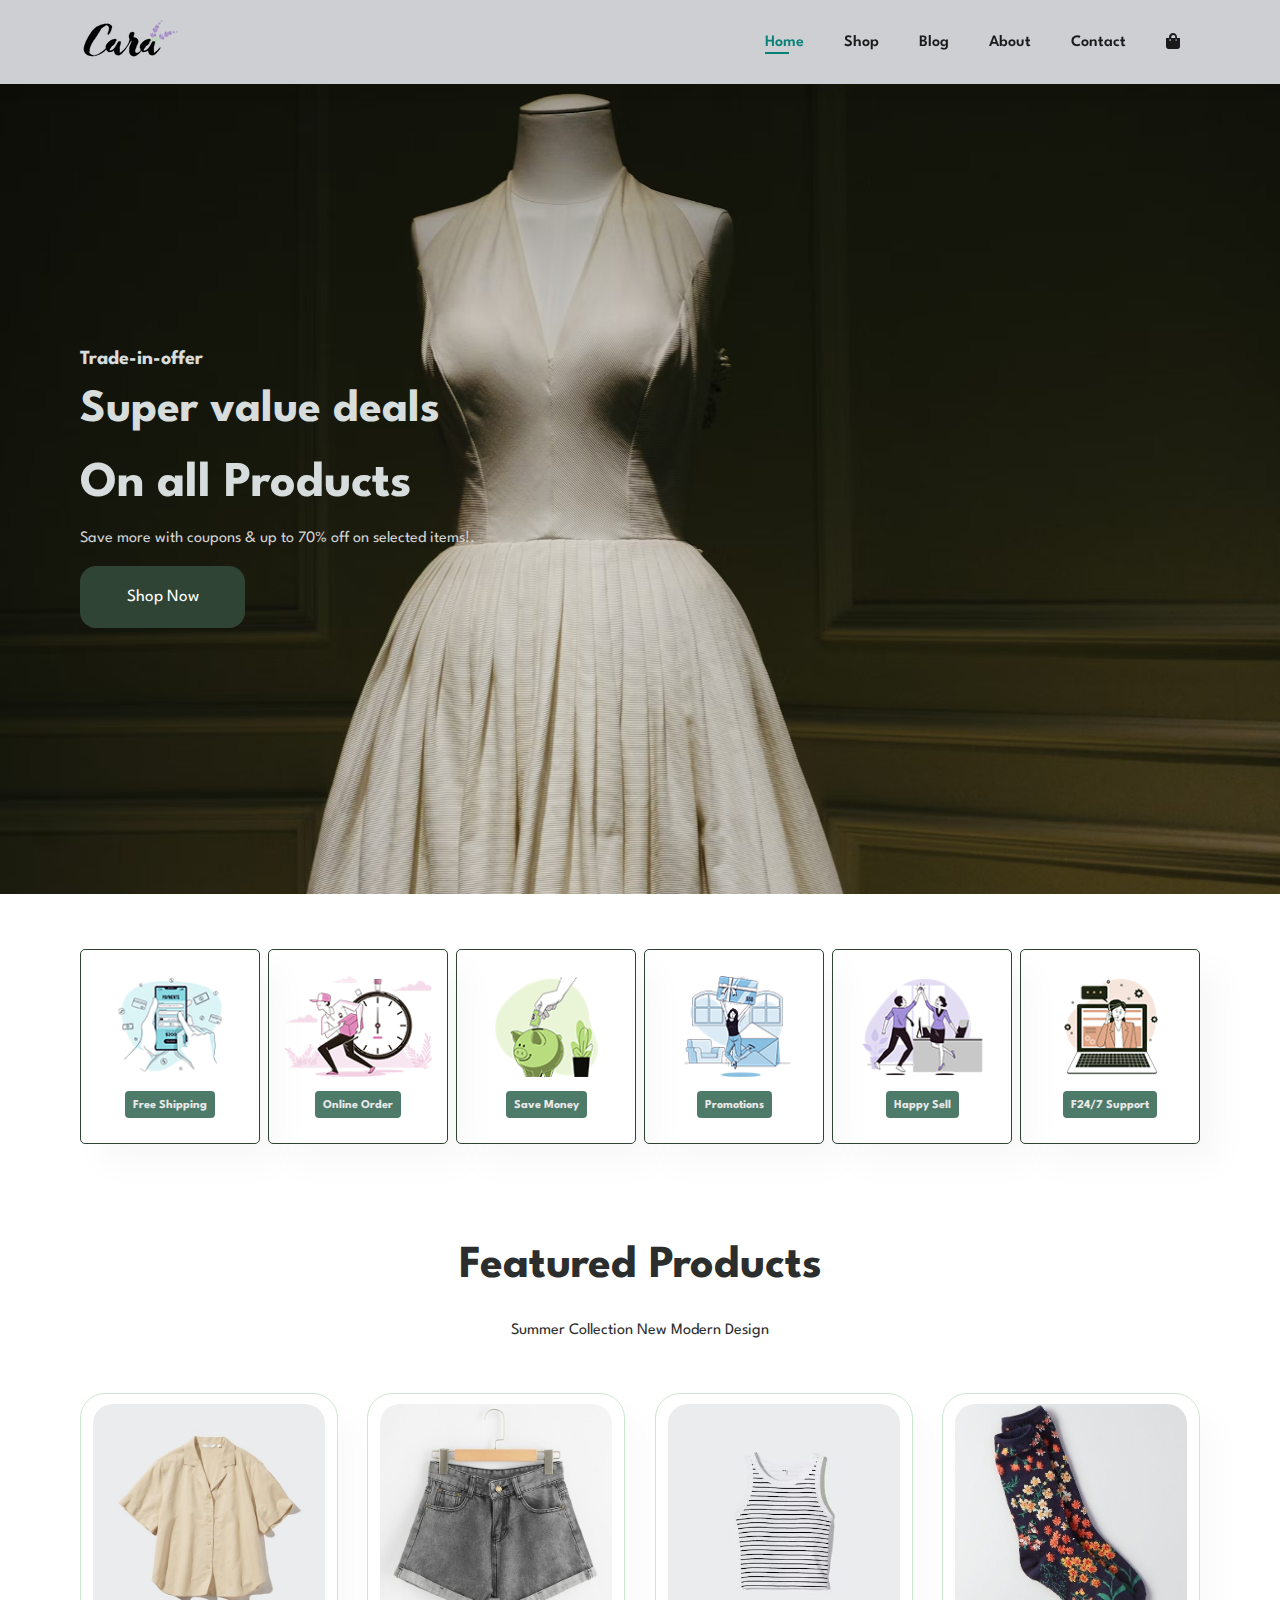
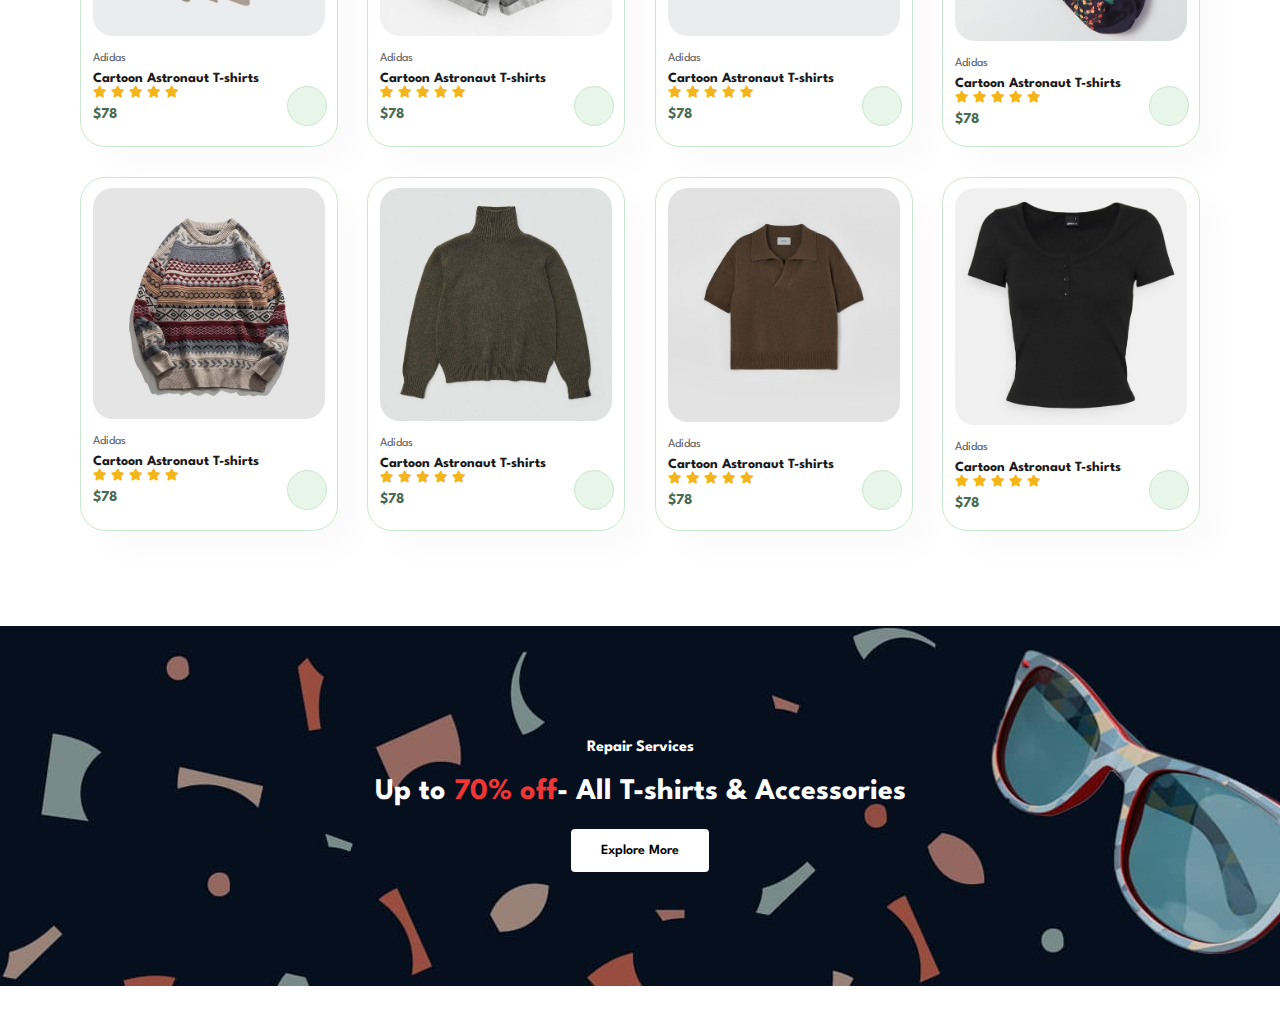
==== index.html @ 7e2ca954 "first commit" ====
<!DOCTYPE html>
<html lang="en">
<head>
    <meta charset="UTF-8">
    <meta name="viewport" content="width=device-width, initial-scale=1.0">
    <title>E-Commerce Website</title>
    <link rel="stylesheet" href="style.css">
    

    <link rel="stylesheet" href="https://cdnjs.cloudflare.com/ajax/libs/font-awesome/5.15.4/css/all.min.css">

    <link rel="stylesheet" href="https://use.fontawesome.com/releases/v5.15.4/css/all.css" />

      
</head>
<body>
    


<section id="header">
    <a href="#"><img src= "./img/logo.png"  class="logo" alt="hogo" ></a>
<div>
    <ul id="navbar">
        <li><a class= "active" href="index.html">Home</a></li>
        <li><a href="shop.html">Shop</a></li>
        <li><a href="blog.html">Blog</a></li>
        <li><a href="about.html">About</a></li>
        <li><a href="contact.html">Contact</a></li>
    <li><a href="cart.html"><i class="fas fa-shopping-bag"></i></a></li>
    </ul>
</div>
</section>

<section id="hero">
    <h4>Trade-in-offer</h4>
    <h2>Super value deals</h2>
    <h1>On all Products</h1>
    <p>Save more with coupons & up to 70% off on selected items!.</p>
    <button>Shop Now</button>
</section>

<section id="feature" class="section-p1">
   <div class="fe-box">
    <img src="./img/features/f1.png" alt="">
    <h6>Free Shipping</6>
   </div>
<div class="fe-box">
    <img src="./img/features/f2.png" alt="">
    <h6>Online Order</6>
</div>

<div class="fe-box">
    <img src="./img/features/f3.png" alt="">
    <h6>Save Money</6>
</div>

<div class="fe-box">
    <img src="./img/features/f4.png" alt="">
    <h6>Promotions</6>
</div>

<div class="fe-box">
    <img src="./img/features/f5.png" alt="">
    <h6>Happy Sell</6>
</div>
<div class="fe-box">
    <img src="./img/features/f6.png" alt="">
    <h6>F24/7 Support</6>
</div>
</section>


<section id="product1" class="section-p1">
    <h2>Featured Products</h2>
    <p>Summer Collection New Modern Design</p>
      <div class="pro-container">
        <div class="pro">
            <img src="./img/items/item1.jpg" alt="">
            <div class="des">
                <span>Adidas</span>
                <h5>Cartoon Astronaut T-shirts</h5>
                <div class="star">
                    <i class="fas fa-star"></i>
                    <i class="fas fa-star"></i>
                    <i class="fas fa-star"></i>
                    <i class="fas fa-star"></i>
                    <i class="fas fa-star"></i>
                 </div>
                 <h4>$78</h4>
            </div>
        <a href="#"><i class="fas fa-shopping-cart cart"></i></a>
                 </div>

                <div class="pro">
                    <img src="./img/items/item2.jpg" alt="">
                    <div class="des">
                        <span>Adidas</span>
                        <h5>Cartoon Astronaut T-shirts</h5>
                        <div class="star">
                            <i class="fas fa-star"></i>
                            <i class="fas fa-star"></i>
                            <i class="fas fa-star"></i>
                            <i class="fas fa-star"></i>
                            <i class="fas fa-star"></i>
                        </div>
                        <h4>$78</h4>
                    </div>
                    <a href="#"><i class="fas fa-shopping-cart cart"></i></a>
                </div>
                <div class="pro">
                    <img src="./img/items/item3.jpg" alt="">
                    <div class="des">
                        <span>Adidas</span>
                        <h5>Cartoon Astronaut T-shirts</h5>
                        <div class="star">
                            <i class="fas fa-star"></i>
                            <i class="fas fa-star"></i>
                            <i class="fas fa-star"></i>
                            <i class="fas fa-star"></i>
                            <i class="fas fa-star"></i>
                        </div>
                        <h4>$78</h4>
                    </div>
                    <a href="#"><i class="fas fa-shopping-cart cart"></i></a>
                </div>
                <div class="pro">
                    <img src="./img/items/item4.jpg" alt="">
                    <div class="des">
                        <span>Adidas</span>
                        <h5>Cartoon Astronaut T-shirts</h5>
                        <div class="star">
                            <i class="fas fa-star"></i>
                            <i class="fas fa-star"></i>
                            <i class="fas fa-star"></i>
                            <i class="fas fa-star"></i>
                            <i class="fas fa-star"></i>
                        </div>
                        <h4>$78</h4>
                    </div>
                    <a href="#"><i class="fas fa-shopping-cart cart"></i></a>
                </div>
                <div class="pro">
                    <img src="./img/items/item5.jpg" alt="">
                    <div class="des">
                        <span>Adidas</span>
                        <h5>Cartoon Astronaut T-shirts</h5>
                        <div class="star">
                            <i class="fas fa-star"></i>
                            <i class="fas fa-star"></i>
                            <i class="fas fa-star"></i>
                            <i class="fas fa-star"></i>
                            <i class="fas fa-star"></i>
                        </div>
                        <h4>$78</h4>
                    </div>
                    <a href="#"><i class="fas fa-shopping-cart cart"></i></a>
                </div>
                <div class="pro">
                    <img src="./img/items/item6.jpg" alt="">
                    <div class="des">
                        <span>Adidas</span>
                        <h5>Cartoon Astronaut T-shirts</h5>
                        <div class="star">
                            <i class="fas fa-star"></i>
                            <i class="fas fa-star"></i>
                            <i class="fas fa-star"></i>
                            <i class="fas fa-star"></i>
                            <i class="fas fa-star"></i>
                        </div>
                        <h4>$78</h4>
                    </div>
                    <a href="#"><i class="fas fa-shopping-cart cart"></i></a>
                </div>
                <div class="pro">
                    <img src="./img/items/item7.jpg" alt="">
                    <div class="des">
                        <span>Adidas</span>
                        <h5>Cartoon Astronaut T-shirts</h5>
                        <div class="star">
                            <i class="fas fa-star"></i>
                            <i class="fas fa-star"></i>
                            <i class="fas fa-star"></i>
                            <i class="fas fa-star"></i>
                            <i class="fas fa-star"></i>
                        </div>
                        <h4>$78</h4>
                    </div>
                    <a href="#"><i class="fas fa-shopping-cart cart"></i></a>
                </div>
                <div class="pro">
                    <img src="./img/items/item8.jpg" alt="">
                    <div class="des">
                        <span>Adidas</span>
                        <h5>Cartoon Astronaut T-shirts</h5>
                        <div class="star">
                            <i class="fas fa-star"></i>
                            <i class="fas fa-star"></i>
                            <i class="fas fa-star"></i>
                            <i class="fas fa-star"></i>
                            <i class="fas fa-star"></i>
                        </div>
                        <h4>$78</h4>
                    </div>
                    <a href="#"><i class="fas fa-shopping-cart cart"></i></a>
                </div>    
             </div>
        </section>

<section id="banner" class="section-m1">
         <h4>Repair Services</h4>
            <h2>Up to <span>70% off</span>- All T-shirts & Accessories</h2>
            <button class="normal">Explore More</button>
          </section>




    <script src="script.js"></script>
</body>
</html>
---- style.css ----
@import url('https://fonts.googleapis.com/css2?family=Spartan:wght@100;200;300;400;500;600;700;800;900&display=swap');

*{
    margin: 0;
    padding: 0;
    box-sizing: border-box;
    font-family: 'Spartan' , sans-serif;
}

h1{
    font-size: 50px;
    line-height: 64px;
    color: #222;
}

h2{
    font-size: 46px;
    line-height: 54px;
    color: #222;
}

h4{
    font-size: 20px;
    color: #222;
}

h6{
    font-weight:700;
    font-size: 12px;
}

p{
    font-size: 16px;
    color: #465b52;
    margin: 15px 0 20px 0;
}

.section-p1{
    padding: 40px 80px;
}

.section-m1{
    margin: 40px 0;
}

button.normal{
  font-size: 14px;
  font-weight: 600;
  padding: 15px 30px;
  color: #000;
  background-color: #fff;
  border-radius: 4px;
  cursor: pointer;
  border: none;
  outline: none;
  transition: 0.2s;
}

body{
    width: 100%;
}

/*Header Part*/

#header{
    display: flex;
    align-items: center;
    justify-content: space-between;
    padding: 20px 80px;
    background: #cecfd3;
    box-shadow: 0 5px 15px rgba(0,0,0,0.06);
    z-index: 1000;
    position: sticky;
    top: 0;
    left: 0;
}

#navbar{
    display: flex;
    justify-content: center;
    align-items: center;
}

#navbar li{
    list-style: none;
    padding: 0 20px;
    position: relative;
}

#navbar li a {
    text-decoration: none;
    font-size: 16px;
    font-weight: 600;
    color: #1a1a1a;
    transition: 0.3s ease;
}

#navbar li a:hover, 
#navbar li a.active{
    color: #088178;
}

#navbar li a.active::after,
#navbar li a:hover::after
{
    content: "";
    position: absolute;
    width: 30%;
    height: 2px;
    background: #088178;
    bottom: -4px;
    left: 20px;

}

/*Home Page*/
#hero{
    background-image: url("img/photo-1551084804-4b60b3c10f9e.avif");
    height: 90vh;
    width: 100%;

    background-size: cover;
    background-position: top 25% right 0;
    padding: 0 80px;
    display: flex;
    flex-direction: column;
    align-items: flex-start;
    justify-content: center;
}

#hero h4,h2{
    padding-bottom: 15px;
    color: #d7dddd;
}
#hero h1{
    color: #d7dddd;
}
#hero p{
  color:lightgray;
}
#hero button{
    width: 165px;
    height: 62px;
    cursor: pointer;
    color: #fff;
    font-size: 17px;
    border-radius: 1rem;
    border: none;
    position: relative;
    background: #2f4435;
    transition: 0.1s;
}

#feature{
    display: flex;
    align-items: center;
    justify-content: space-between;
    flex-wrap: wrap;
}


#hero button::after {
    content: '';
    width: 100%;
    height: 100%;
    background-image: radial-gradient(circle farthest-corner at 10% 20%, rgb(93, 117, 124) 17.8%, rgb(61, 87, 82) 100.2%);
    filter: blur(15px);
    z-index: -1;
    position: absolute;
    left: 0;
    top: 0;
}

#hero button:active {
    transform: scale(0.9) rotate(3deg);
    background: radial-gradient(circle farthest-corner at 10% 20%, rgb(68, 92, 65) 17.8%, rgb(57, 80, 72) 100.2%);
    transition: 0.5s;
}

#feature .fe-box {
    width: 180px;
    text-align: center;
    padding: 25px 15px;
    box-shadow: 20px 20px 34px rgba(0, 0, 0, 0.03);
    border: 1px solid #2f4435;
    border-radius: 5px;
    margin: 15px 0;
}

#feature .fe-box:hover{
    box-shadow: 10px 10px 45px #556e5c;
}

#feature .fe-box img {
    width: 100%;
    margin-bottom: 10px;
}

#feature .fe-box h6 {
    display: inline-block;
    padding: 9px 8px 6px 8px;
    line-height: 1;
    border-radius: 4px;
    color: #e9e9e9;
    background-color: #4d7a69;
}



#product1 h2,p {
    text-align: center;
    color: #2c2e2e;
}

#product1 .pro-container{

    display: flex;
    justify-content: space-between;
    padding-top: 20px;
    flex-wrap: wrap;
}


#product1 .pro {
    width: 23%;
    min-width: 250px;
    padding: 10px 12px;
    border: 1px solid #cce7d0;
    border-radius: 25px;
    cursor: pointer;
    box-shadow: 20px 20px 30px rgba(0, 0, 0, 0.02);
    margin: 15px 0;
    transition: 0.2s ease;
    position: relative;
}

#product1 .pro:hover {
    box-shadow: 20px 20px 30px rgba(0, 0, 0, 0.06);
}

#product1 .pro img {
    width: 100%;
    border-radius: 20px;
}

#product1 .pro .des {
    text-align: start;
    padding: 10px 0;
}

#product1 .pro .des span {
    color: #606063;
    font-size: 12px;
}

#product1 .pro .des h5 {
    padding-top: 7px;
    color: #1a1a1a;
    font-size: 14px;
}

#product1 .pro .des i {
    font-size: 12px;
    color: rgb(243, 181, 25);
}

#product1 .pro .des h4 {
    padding-top: 7px;
    font-size: 15px;
    font-weight: 700;
    color: #496b53;
}

#product1 .pro .cart {
    width: 40px;
    height: 40px;
    line-height: 40px;
    border-radius: 50px;
    background-color: #e8f6ea;
    font-weight: 500;
    color: #088178;
    border: 1px solid #cce7d0;
    position: absolute;
    bottom: 20px;
    right: 10px;
}

#banner{
    display: flex;
    flex-direction: column;
    justify-content: center;
    align-items: center;
    text-align: center;
    background-image: url("img/banner/b2.jpg");
    height: 40vh;
    width: 100%;
    background-size: cover;
    background-position: center;
}

#banner h4{
   
   color:#fff;
   font-size: 16px;
}

#banner h2{
    color: #fff;
    font-size: 30px;
    padding: 10px 0;
}

#banner h2 span{
    color: #ef3636;
}
#banner button:hover{
    background: #2f4435;
    color: #fff;
}
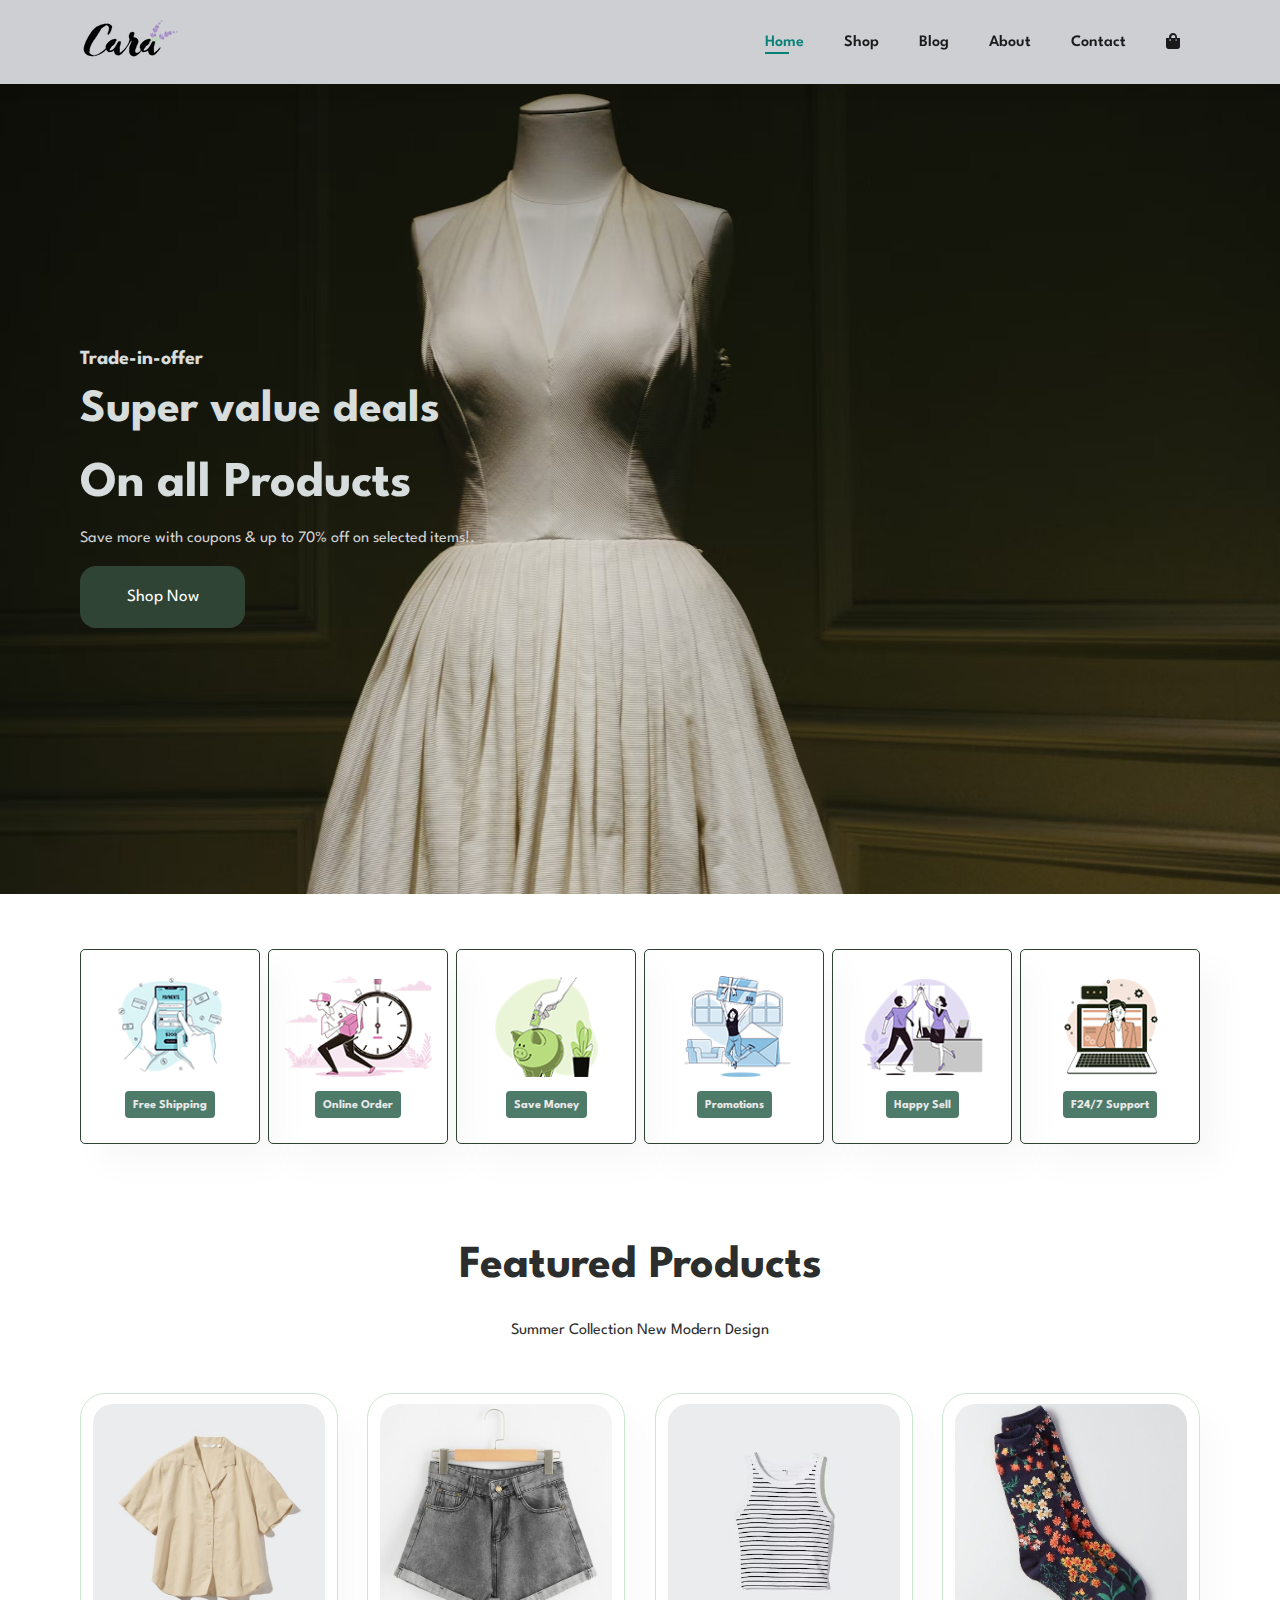
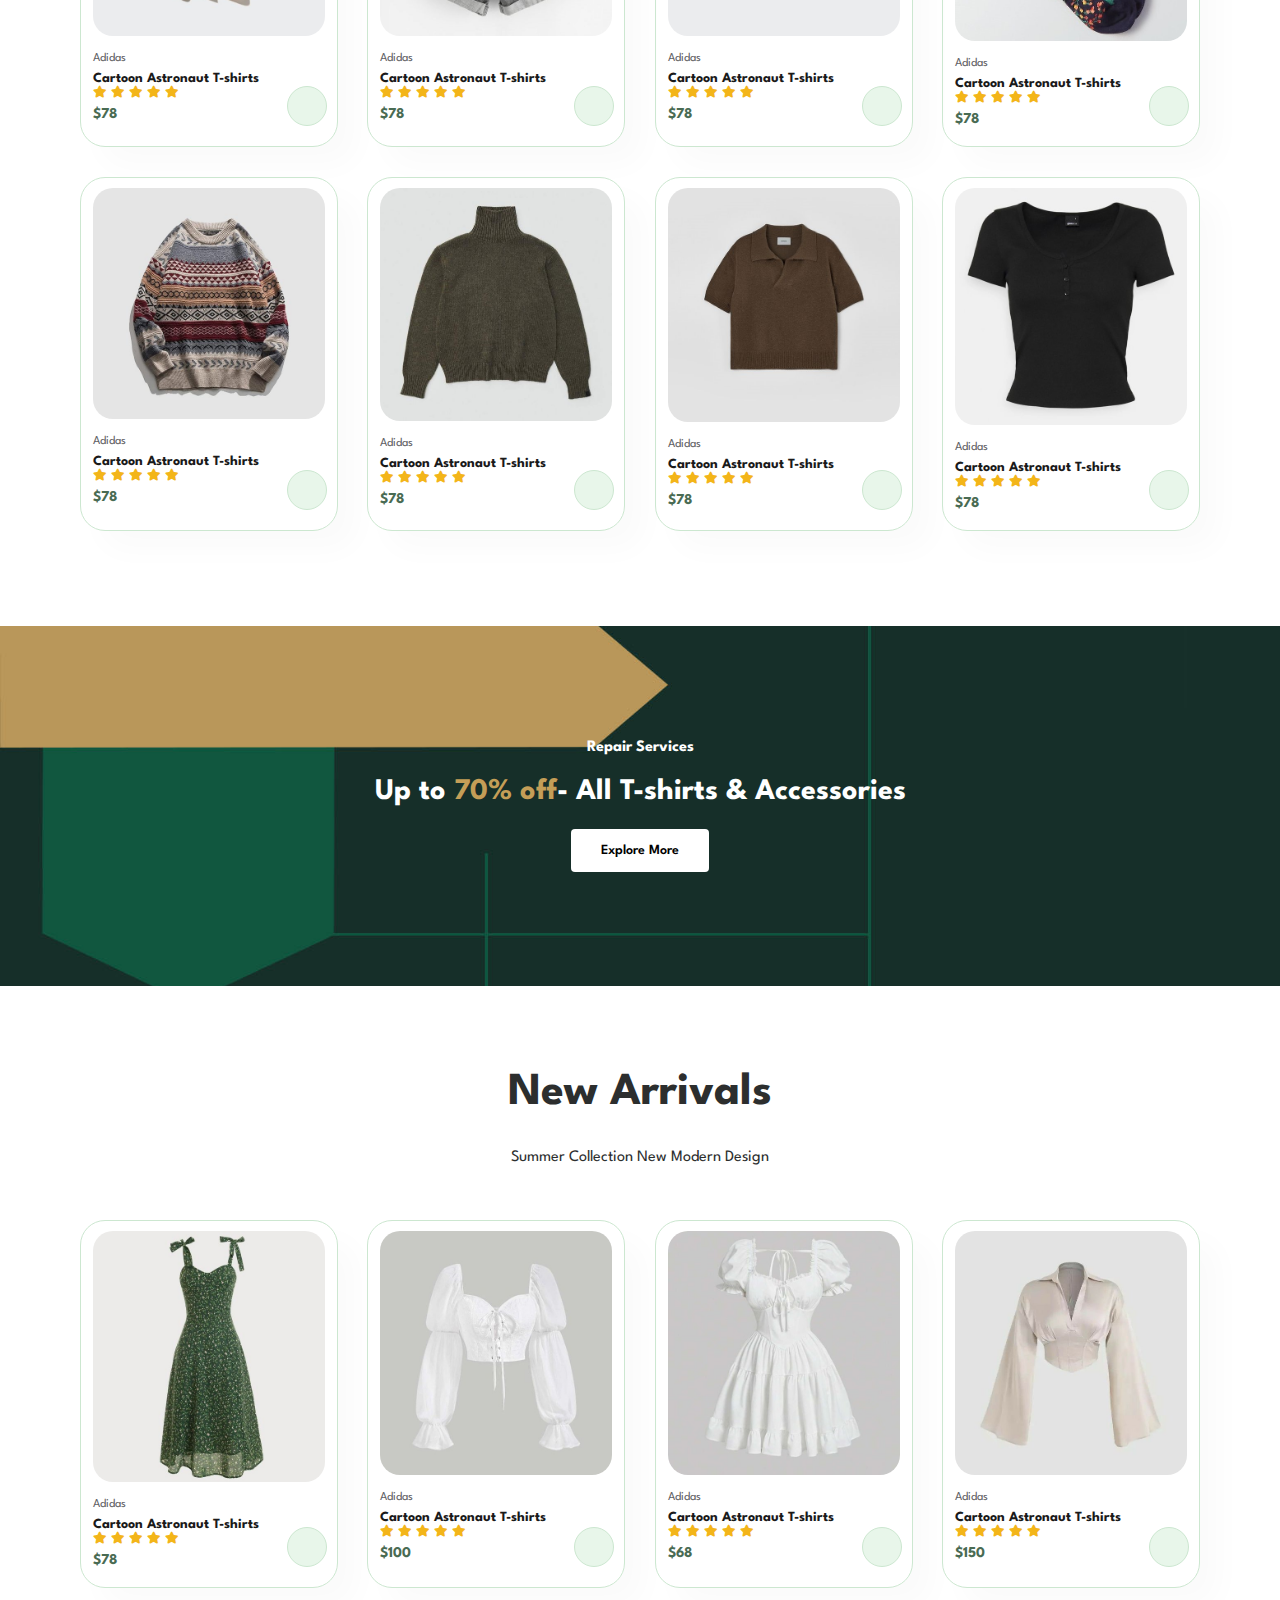
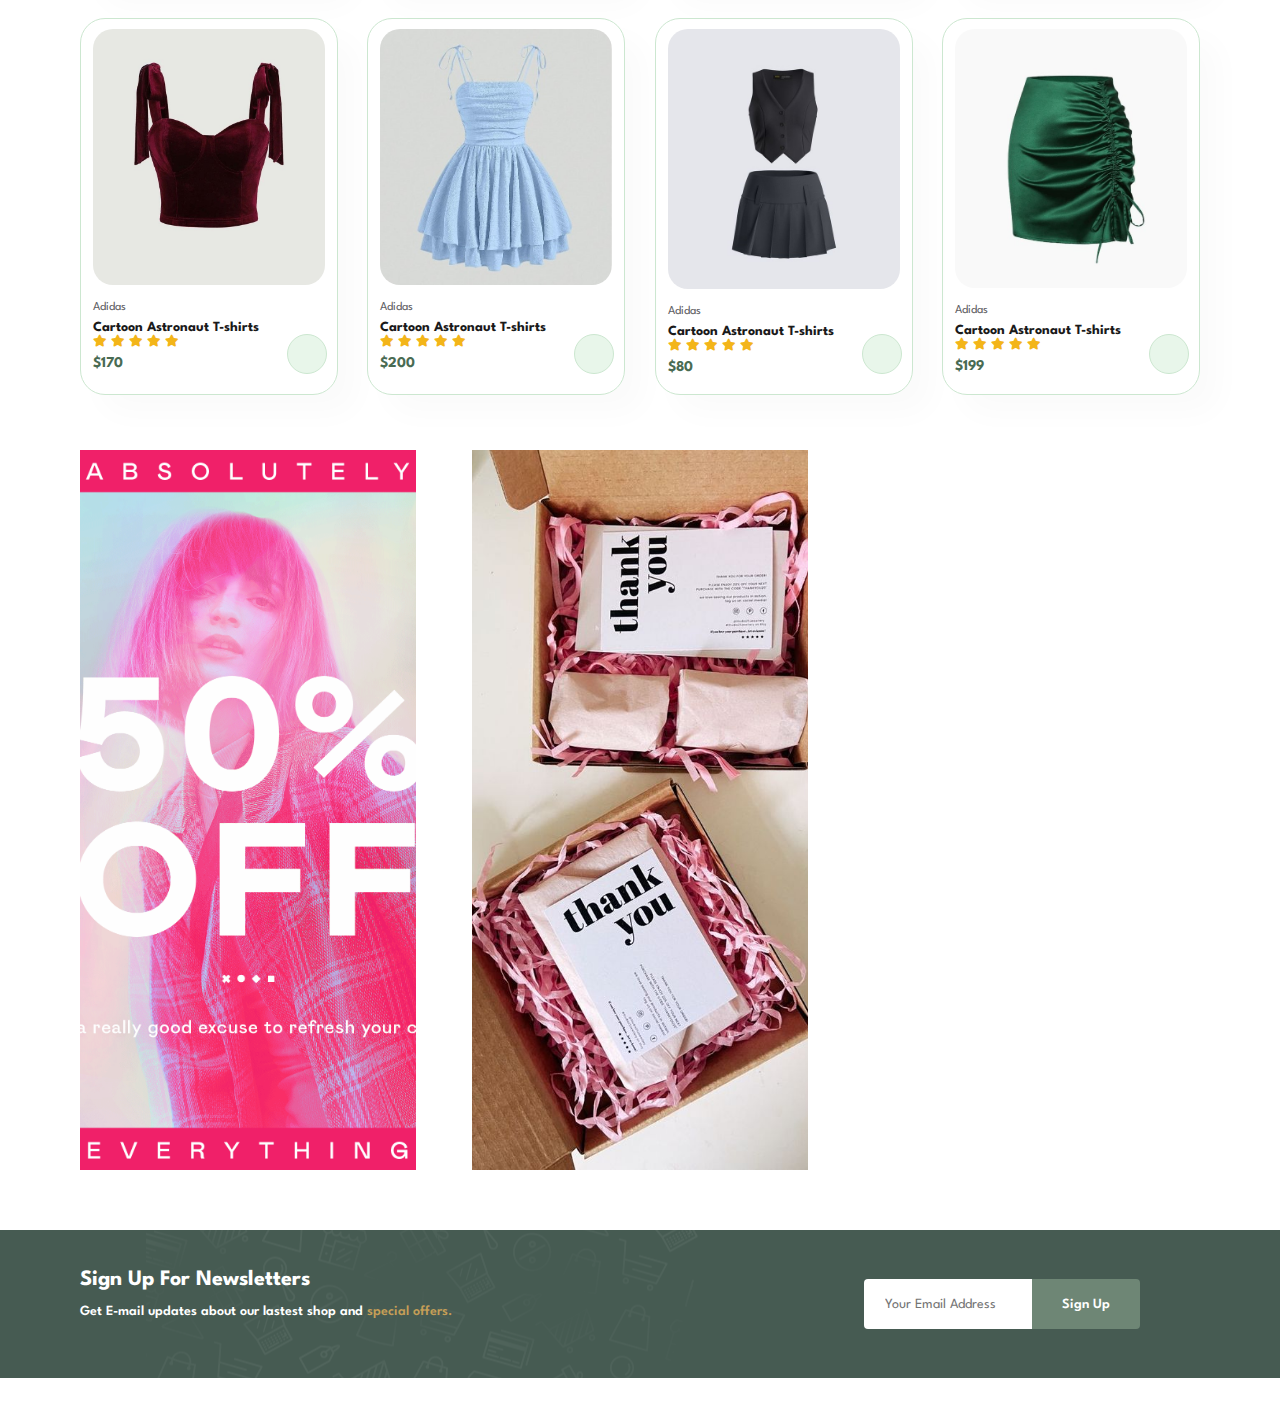
==== commit 771a816f: "New Section Added" ====
--- a/index.html
+++ b/index.html
@@ -212,9 +212,181 @@
             <button class="normal">Explore More</button>
           </section>
 
-
-
+        <section id="product1" class="section-p1">
+            <h2>New Arrivals</h2>
+            <p>Summer Collection New Modern Design</p>
+            <div class="pro-container">
+                <div class="pro">
+                    <img src="./img/7aa88806f69ff4375b3be980538b619c.jpg" alt="">
+                    <div class="des">
+                        <span>Adidas</span>
+                        <h5>Cartoon Astronaut T-shirts</h5>
+                        <div class="star">
+                            <i class="fas fa-star"></i>
+                            <i class="fas fa-star"></i>
+                            <i class="fas fa-star"></i>
+                            <i class="fas fa-star"></i>
+                            <i class="fas fa-star"></i>
+                        </div>
+                        <h4>$78</h4>
+                    </div>
+                    <a href="#"><i class="fas fa-shopping-cart cart"></i></a>
+                </div>
+        
+                <div class="pro">
+                    <img src="./img/acdd862392ec1904c2ca109453ead1e5.jpg" alt="">
+                    <div class="des">
+                        <span>Adidas</span>
+                        <h5>Cartoon Astronaut T-shirts</h5>
+                        <div class="star">
+                            <i class="fas fa-star"></i>
+                            <i class="fas fa-star"></i>
+                            <i class="fas fa-star"></i>
+                            <i class="fas fa-star"></i>
+                            <i class="fas fa-star"></i>
+                        </div>
+                        <h4>$100</h4>
+                    </div>
+                    <a href="#"><i class="fas fa-shopping-cart cart"></i></a>
+                </div>
+                <div class="pro">
+                    <img src="./img/02703a009fad8d5cbe7daf343c4ac89c.jpg" alt="">
+                    <div class="des">
+                        <span>Adidas</span>
+                        <h5>Cartoon Astronaut T-shirts</h5>
+                        <div class="star">
+                            <i class="fas fa-star"></i>
+                            <i class="fas fa-star"></i>
+                            <i class="fas fa-star"></i>
+                            <i class="fas fa-star"></i>
+                            <i class="fas fa-star"></i>
+                        </div>
+                        <h4>$68</h4>
+                    </div>
+                    <a href="#"><i class="fas fa-shopping-cart cart"></i></a>
+                </div>
+                <div class="pro">
+                    <img src="./img/84a60b3e79803b4e035923d0c0f130ea.jpg" alt="">
+                    <div class="des">
+                        <span>Adidas</span>
+                        <h5>Cartoon Astronaut T-shirts</h5>
+                        <div class="star">
+                            <i class="fas fa-star"></i>
+                            <i class="fas fa-star"></i>
+                            <i class="fas fa-star"></i>
+                            <i class="fas fa-star"></i>
+                            <i class="fas fa-star"></i>
+                        </div>
+                        <h4>$150</h4>
+                    </div>
+                    <a href="#"><i class="fas fa-shopping-cart cart"></i></a>
+                </div>
+                <div class="pro">
+                    <img src="./img/428a8f4a560a895f8da72e83f92c215b.jpg" alt="">
+                    <div class="des">
+                        <span>Adidas</span>
+                        <h5>Cartoon Astronaut T-shirts</h5>
+                        <div class="star">
+                            <i class="fas fa-star"></i>
+                            <i class="fas fa-star"></i>
+                            <i class="fas fa-star"></i>
+                            <i class="fas fa-star"></i>
+                            <i class="fas fa-star"></i>
+                        </div>
+                        <h4>$170</h4>
+                    </div>
+                    <a href="#"><i class="fas fa-shopping-cart cart"></i></a>
+                </div>
+                <div class="pro">
+                    <img src="./img/486420057e4b7887140998187a0edebe.jpg" alt="">
+                    <div class="des">
+                        <span>Adidas</span>
+                        <h5>Cartoon Astronaut T-shirts</h5>
+                        <div class="star">
+                            <i class="fas fa-star"></i>
+                            <i class="fas fa-star"></i>
+                            <i class="fas fa-star"></i>
+                            <i class="fas fa-star"></i>
+                            <i class="fas fa-star"></i>
+                        </div>
+                        <h4>$200</h4>
+                    </div>
+                    <a href="#"><i class="fas fa-shopping-cart cart"></i></a>
+                </div>
+                <div class="pro">
+                    <img src="./img/cbce1d0738115d523392efc239d8e65e.jpg" alt="">
+                    <div class="des">
+                        <span>Adidas</span>
+                        <h5>Cartoon Astronaut T-shirts</h5>
+                        <div class="star">
+                            <i class="fas fa-star"></i>
+                            <i class="fas fa-star"></i>
+                            <i class="fas fa-star"></i>
+                            <i class="fas fa-star"></i>
+                            <i class="fas fa-star"></i>
+                        </div>
+                        <h4>$80</h4>
+                    </div>
+                    <a href="#"><i class="fas fa-shopping-cart cart"></i></a>
+                </div>
+                <div class="pro">
+                    <img src="./img/bcdbf92e88025f1fe2578c026f822774.jpg" alt="">
+                    <div class="des">
+                        <span>Adidas</span>
+                        <h5>Cartoon Astronaut T-shirts</h5>
+                        <div class="star">
+                            <i class="fas fa-star"></i>
+                            <i class="fas fa-star"></i>
+                            <i class="fas fa-star"></i>
+                            <i class="fas fa-star"></i>
+                            <i class="fas fa-star"></i>
+                        </div>
+                        <h4>$199</h4>
+                    </div>
+                    <a href="#"><i class="fas fa-shopping-cart cart"></i></a>
+                </div>
+            </div>
+        </section>
+<!--
+<section id="sm-banner" class="section-p1">
+    <div class="banner-box">
+        <h4>Grazy Deals</h4>
+        <h2>Buy 1 Get 1 !</h2>
+        <span>The best casual Tops is on sale Now!</span>
+        <button class="white">Learn More</button>
+    </div>
+
+    <div class="banner-box banner-box2">
+        <h4>Spring/Summer</h4>
+        <h2>Upcoming Season</h2>
+        <span>The best casual Tops is on sale Now!</span>
+        <button class="white">Collection</button>
+    </div>
+</section>
+-->
+<section id="banner3">
+    <div class="banner-box">
+    </div>
+    <div class="banner-box banner-box2">
+    </div>
+    <div class="banner-box banner-box3">
+    </div>
+</section>
+
+<section id="newsletter" class="section-p1 section-m1">
+    <div class="newstext">
+        <h4>Sign Up For Newsletters</h4>
+        <p>Get E-mail updates about our lastest shop and <span>special offers.</span></p>
+    </div>
+    <div class="form">
+        <input type="text" placeholder="Your Email Address" required/>
+        <button class="normal">Sign Up</button>
+    </div>
+</section>
 
     <script src="script.js"></script>
 </body>
-</html>+</html>
+
+
+<!--Shopping Cart-->--- a/style.css
+++ b/style.css
@@ -54,6 +54,18 @@
   border: none;
   outline: none;
   transition: 0.2s;
+}
+
+button.white {
+    font-size: 13px;
+    font-weight: 600;
+    padding: 11px 18px;
+    color: #fff;
+    background-color: transparent;
+    cursor: pointer;
+    border: 1px solid #fff;
+    outline: none;
+    transition: 0.2s;
 }
 
 body{
@@ -291,7 +303,7 @@
     justify-content: center;
     align-items: center;
     text-align: center;
-    background-image: url("img/banner/b2.jpg");
+    background-image: url("img/header-post.jpg");
     height: 40vh;
     width: 100%;
     background-size: cover;
@@ -311,9 +323,160 @@
 }
 
 #banner h2 span{
-    color: #ef3636;
+    color: #c49e57;
 }
 #banner button:hover{
-    background: #2f4435;
-    color: #fff;
-}+    background: #556e5c;
+    color: #fff;
+}
+
+#sm-banner{
+    display: flex;
+    justify-content: space-between;
+    flex-wrap: wrap;
+}
+/*
+#sm-banner .banner-box{
+    display: flex;
+    flex-direction: column;
+    justify-content: center;
+    align-items: flex-start;
+    min-width: 580px;
+    height: 40vh;
+    background-size: cover;
+    background-position: center;
+    padding: 30px;
+}
+
+#sm-banner .banner-box2{
+    display: flex;
+    flex-direction: column;
+    justify-content: center;
+    align-items: flex-start;
+    background-image: url("./img/6644dc79c528f8f751ed3022af76ab65.jpg");
+    min-width: 800px;
+    height: 40vh;
+    background-size: cover;
+    background-position: center;
+    padding: 30px;
+}*/
+
+#sm-banner h4{
+    font-size: 20px;
+    color:#fff;
+    font-weight: 300;
+}
+
+#sm-banner h2 {
+    font-size: 28px;
+    color: #fff;
+    font-weight: 800;
+}
+
+#sm-banner span{
+      color: #fff;
+      font-weight: 500;
+      font-size: 14px;
+      padding-bottom: 15px;
+}
+
+#sm-banner .banner-box:hover button{
+    background: #556e5c;
+    border: 1px solid #088178;
+}
+#banner3{
+    display: flex;
+    justify-content: space-between;
+    flex-wrap: wrap;
+    padding: 0 80px;
+}
+
+#banner3 .banner-box {
+    display: flex;
+    flex-direction: column;
+    justify-content: center;
+    align-items: flex-start;
+    background-image: url("./img/3a3003881b4bd55c3d08da8395ce48a7.gif");
+    min-width: 30%;
+    height: 80vh;
+    background-size: cover;
+    background-position: center;
+    padding: 20px;
+    margin-bottom: 20px;
+}
+
+#banner3 .banner-box2{
+        background-image: url("./img/76dfac47abb04173c63732528e0318c8.jpg");
+        }
+
+#banner3 .banner-box3{
+    background-image: url("./img/013c2ee7c7065abea963acfbf2ec7101.gif");
+}
+
+#banner3 .banner-box h2{
+    color:#fff;
+    font-weight: 900;
+    font-size: 22px;
+}
+
+#banner3 .banner-box h3{
+        color: #ec544e;
+        font-weight: 800;
+        font-size: 15px;
+    }
+
+#newsletter{
+      display: flex;
+      justify-content: space-between;
+      flex-wrap: wrap;
+      align-items: center;
+      background-image: url("img/banner/b14.png");
+      background-repeat: no-repeat;
+      background-position: 20% 30%;
+      background-color:#465b52;
+}
+
+#newsletter h4{
+    font-size: 22px;
+    font-weight: 700;
+    color:#fff;
+}
+
+#newsletter p{
+        font-size: 14px;
+        font-weight: 600;
+        color: #fff;
+}
+
+#newsletter p  span{
+  
+    color: #c49e57;
+}
+
+#newsletter .form{
+    display: flex;
+    width: 30%;
+}
+
+
+#newsletter input{
+    height: 3.125rem;
+    padding: 0 1.25rem;
+    font-size: 14px;
+    width:50%;
+    border: 1px solid transparent;
+    border-radius: 4px;
+    border-top-right-radius: 0;
+    border-bottom-right-radius: 0;
+    outline: none;
+}
+
+#newsletter button{
+    background-color:#6e8675;
+    color: #fff;
+    white-space:  nowrap;
+    border-top-left-radius: 0;
+    border-bottom-left-radius: 0;
+  
+}
+
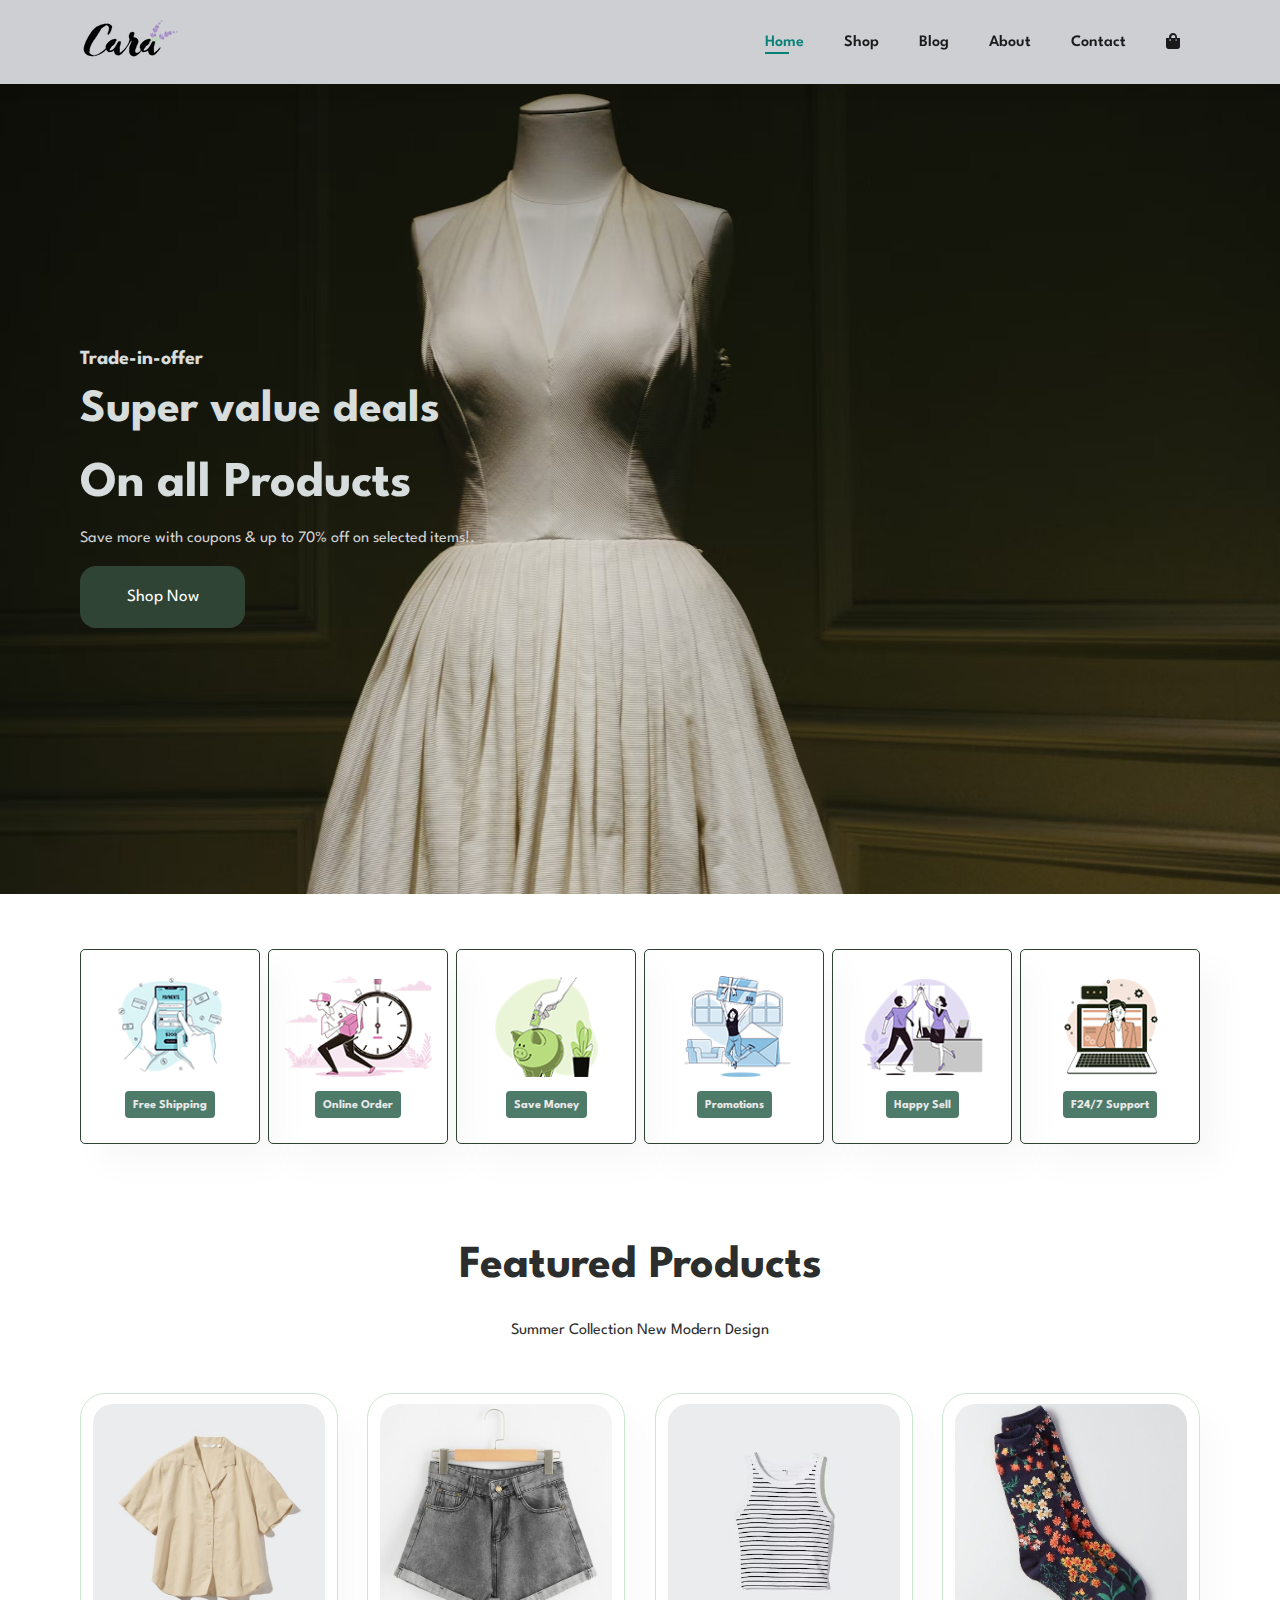
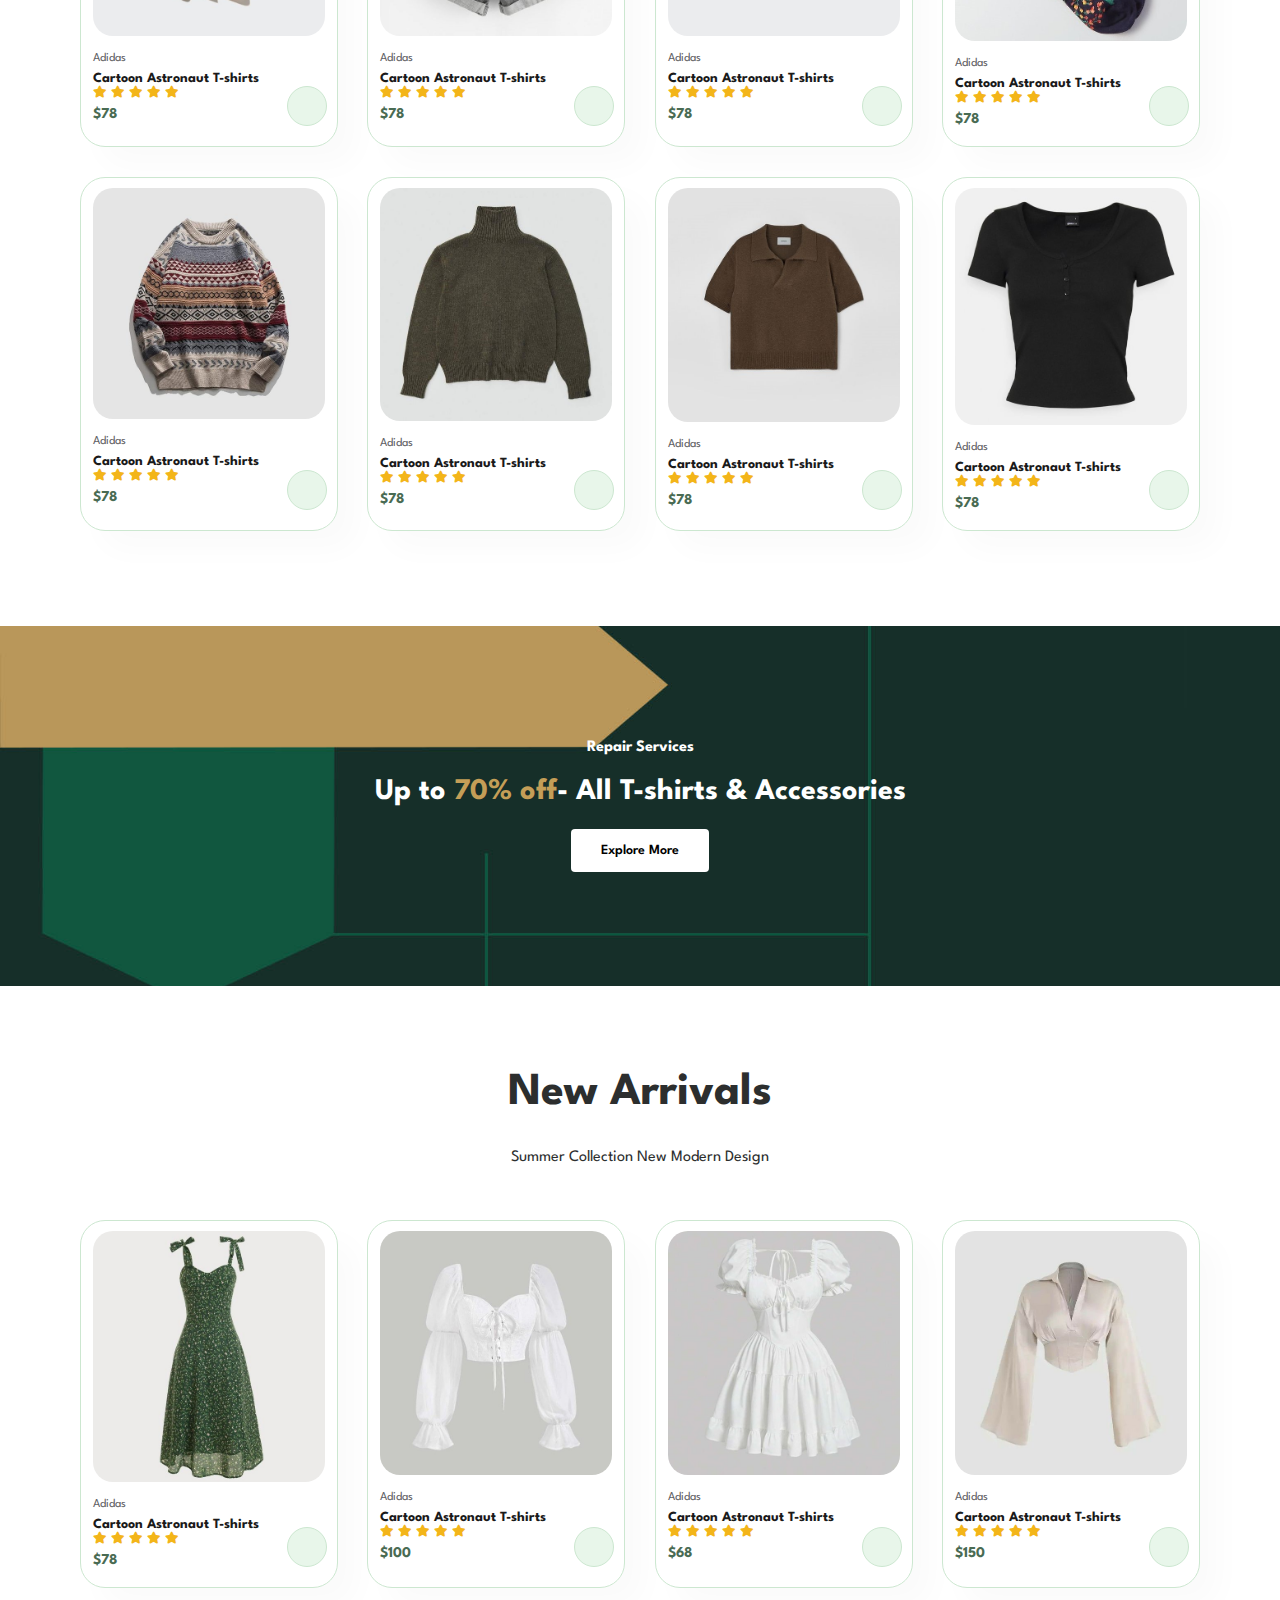
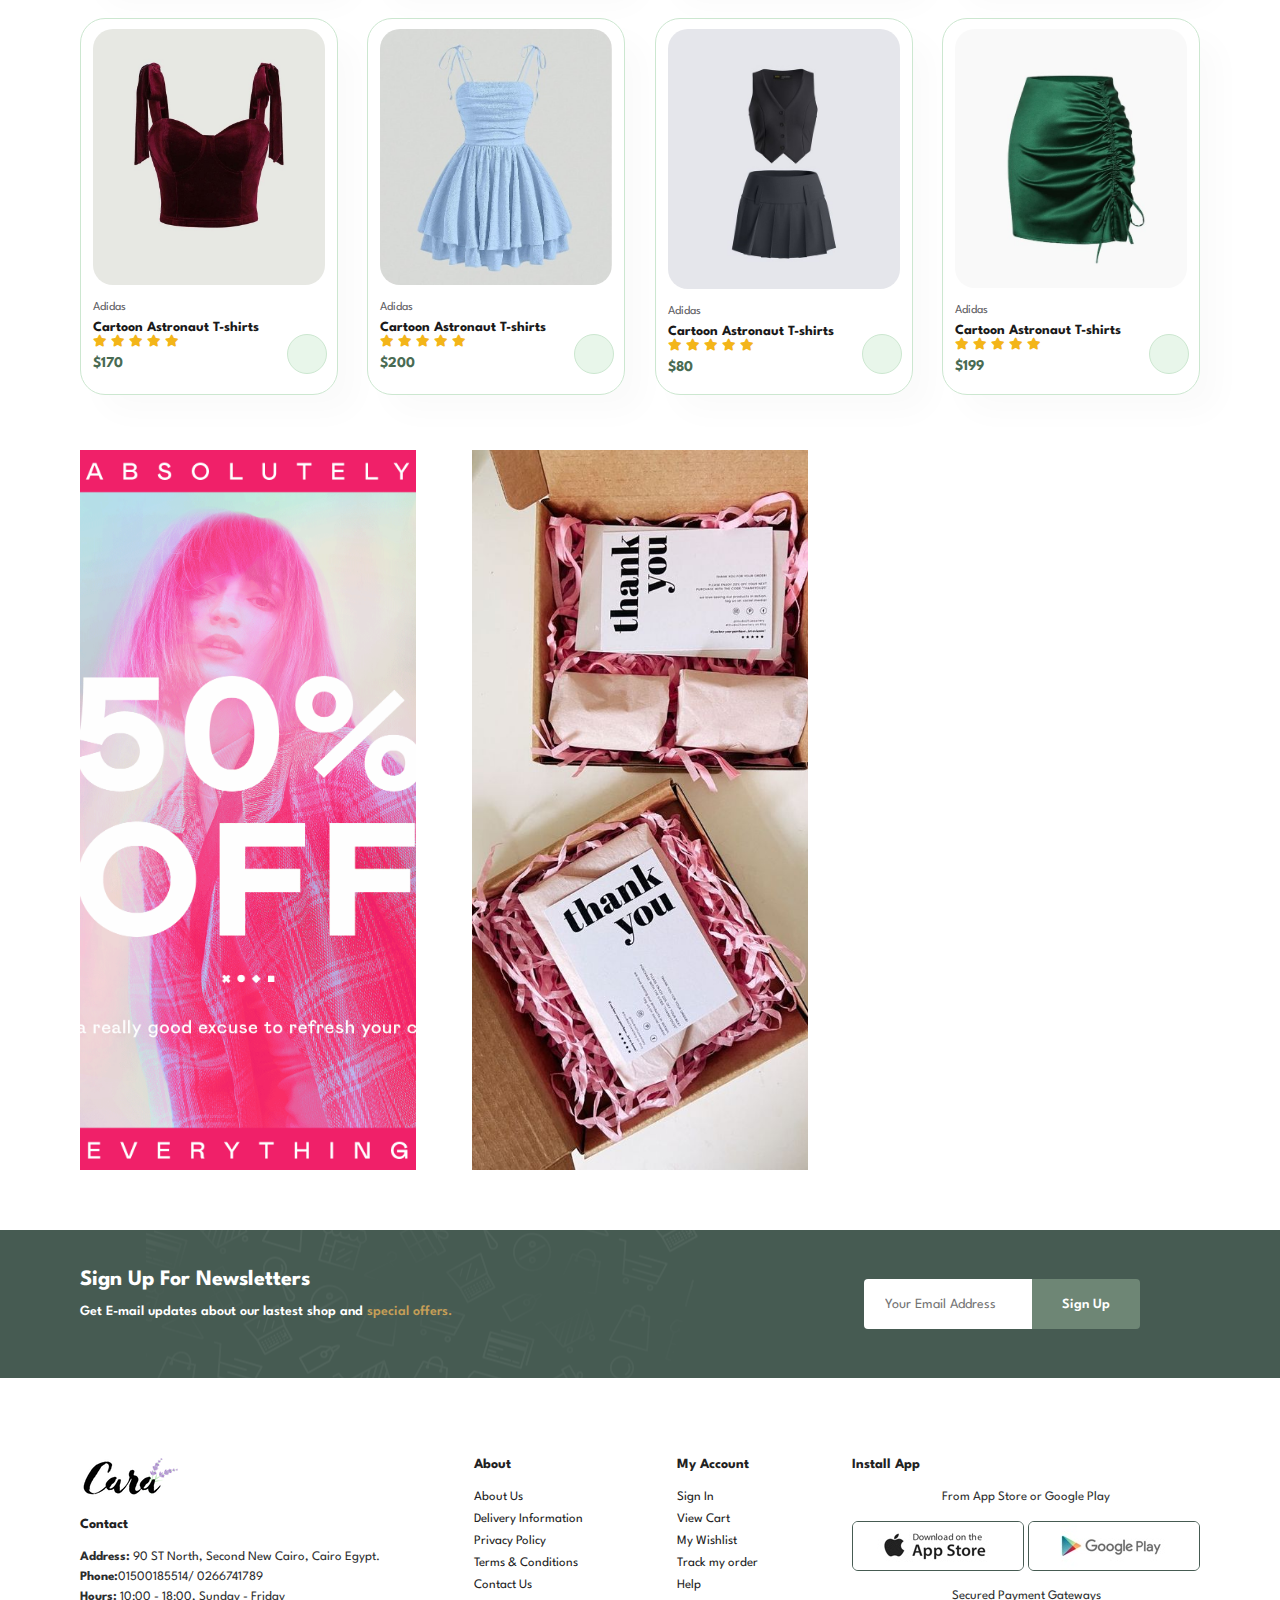
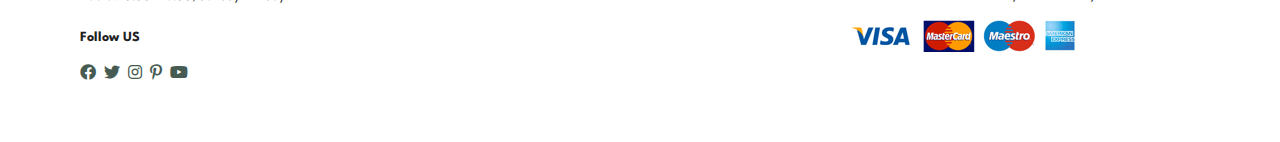
==== commit 663b8119: "Finishing Part 1" ====
--- a/index.html
+++ b/index.html
@@ -26,9 +26,17 @@
         <li><a href="blog.html">Blog</a></li>
         <li><a href="about.html">About</a></li>
         <li><a href="contact.html">Contact</a></li>
-    <li><a href="cart.html"><i class="fas fa-shopping-bag"></i></a></li>
+       <li id="lg-bag"><a href="cart.html"><i class="fas fa-shopping-bag"></i></a></li>
+       
+       <a href="#" id="close"><i class="fa fa-window-close"></i></a>
     </ul>
 </div>
+
+<div id="mobile">
+    <a href="cart.html"><i class="fas fa-shopping-bag"></i></a>
+    <i id="bar" class="fas fa-outdent"></i>
+</div>
+
 </section>
 
 <section id="hero">
@@ -384,9 +392,60 @@
     </div>
 </section>
 
+<footer class="section-p1">
+    <div class="col">
+        <img  class="logo" src="img/logo.png" alt="logo">
+        <h4>Contact</h4>
+        <p><strong>Address:</strong> 90 ST North, Second New Cairo, Cairo Egypt. </p>
+        <p><strong>Phone:</strong>01500185514/ 0266741789</p>
+        <p><strong>Hours:</strong> 10:00 - 18:00, Sunday - Friday</p>
+        <div class="follow">
+            <h4>Follow US</h4>
+       
+        <div class="icon">
+            <i class="fab fa-facebook"></i>
+            <i class="fab fa-twitter"></i>
+            <i class="fab fa-instagram"></i>
+            <i class="fab fa-pinterest-p"></i>
+            <i class="fab fa-youtube"></i>
+            
+        </div>
+     </div>
+</div>
+      <div class="col">
+        <h4>About</h4>
+          <a href="#">About Us</a>
+          <a href="#">Delivery Information</a>
+          <a href="#">Privacy Policy</a>
+          <a href="#">Terms & Conditions</a>
+          <a href="#">Contact Us</a>
+      </div>
+ 
+        <div class="col">
+          <h4>My Account</h4>
+            <a href="#">Sign In</a>
+            <a href="#">View Cart</a>
+            <a href="#">My Wishlist</a>
+            <a href="#">Track my order</a>
+            <a href="#">Help</a>
+        </div>
+
+        <div class="Col install">
+           <h4>Install App</h4>
+            <p>From App Store or Google Play</p>
+              <div class="row">
+              <img src="./img/pay/app.jpg" alt="" />
+              <img src="./img/pay/play.jpg" alt="" />
+              </div>
+               <p>Secured Payment Gateways</p>
+               <img src="img/pay/pay.png" alt="">
+         </div>
+</footer>
+
     <script src="script.js"></script>
 </body>
 </html>
 
 
-<!--Shopping Cart-->+<!--Shopping Cart-->
+<!--navbar-->--- a/style.css
+++ b/style.css
@@ -123,6 +123,15 @@
     bottom: -4px;
     left: 20px;
 
+}
+
+#mobile{
+    display: none;
+    align-items: center;
+}
+
+#close{
+    display: none;
 }
 
 /*Home Page*/
@@ -480,3 +489,207 @@
   
 }
 
+footer{
+   display: flex;
+   flex-wrap: wrap;
+   justify-content: space-between;    
+}
+
+footer .col{
+    display: flex;
+    flex-direction: column;
+    align-items: flex-start;
+    margin-bottom: 20px;
+}
+
+footer .logo{
+     font-size: 14px;
+     padding-bottom: 20px;
+}
+
+footer h4{
+    font-size: 14px;
+    padding-bottom: 20px;
+}
+
+footer p{
+    font-size: 13px;
+    margin:  0 0 8px 0;
+}
+
+footer a{
+    font-size: 13px;
+    text-decoration: none;
+    color: #222;
+    margin-bottom: 10px;
+}
+
+footer .follow{
+    margin-top: 20px;
+}
+
+footer .follow i{
+    color: #465b52;
+    padding-right: 4px;
+    cursor: pointer;
+}
+
+footer .install .row img{
+    border: 1px solid #465b52;
+    border-radius: 6px;
+}
+
+footer .install img{
+    margin: 10px 0 15px 0;
+}
+
+footer .follow i:hover,
+footer a:hover{
+    color:#465b52;
+
+}
+
+
+/*Media Query*/
+
+@media (max-width: 799px) {
+    .section-p1{
+        padding: 40px 40px;
+    }
+    #navbar {
+        display: flex;
+        flex-direction: column;
+        align-items: flex-start;
+        justify-content: flex-start;
+        position: fixed;
+        top: 0;
+        right: -100%;
+        height: 100vh;
+        width: 70%;
+        max-width: 300px;
+        background-color: #E3E6F3;
+        box-shadow: 0 40px 60px rgba(0, 0, 0, 0.01);
+        padding: 80px 0 0 10px;
+        transition: right 0.3s ease;
+    }
+
+    #navbar.active {
+        right: 0;
+    }
+
+    #navbar li {
+        margin-bottom: 25px;
+    }
+
+    #mobile {
+        display: flex;
+        align-items: center;
+    }
+
+    #mobile i {
+        color: #1a1a1a;
+        font-size: 24px;
+        padding-left: 20px;
+    }
+
+    #close{
+        display: initial;
+        position: absolute;
+        top: 30px;
+        left: 30px;
+        color:#2f4435;
+        font-size: 24px;
+    }
+
+    #lg-bag{
+        display: none;
+
+    }
+    #hero {
+           
+        height: 70vh;
+        background-position: top 30% right 30%;
+        padding: 0 80px;
+     }
+    #feature {
+        justify-content: center;
+        justify-content: space-between;
+    }
+
+    #feature .fe-box{
+        margin: 15px 15px;
+    }
+
+     #product1 .pro-container {
+        justify-content: center;
+    }
+
+    #product1 .pro {
+        margin: 15px ;
+    }
+    
+    #banner {   
+        height: 20vh;       
+    }
+
+    #banner3 .banner-box {
+        min-width: 100%;
+        height: 50vh;   
+    }
+
+    #newsletter .form {
+        width: 70%;
+    }
+
+}
+
+/*For Mobiles Screens*/
+
+@media (max-width: 477px) {
+    .section-p1 {
+            padding: 20px;
+        }
+    #header{
+        padding: 10px 30px;
+    }
+    
+    h1{
+        font-size: 38px;
+        
+    }
+
+    h2{
+        font-size: 32px;
+    }
+    #hero{
+        padding: 0 20px;
+        background-position: 55%;
+    }
+
+    #feature{
+        justify-content:space-between ;
+    }
+
+    #feature .fe-box {
+        width: 155px;
+        margin: 0 0 15px 0;
+    }
+    #product1 .pro{
+        width: 100%;
+    }
+    #banner {
+        height: 40vh;
+    }
+    #banner3 .banner-box {
+             
+       height: 30vh;
+    }
+
+    #newsletter{
+        padding: 40px 20px;
+    }
+    
+    #newsletter .form {
+        width: 90%;
+    }
+}
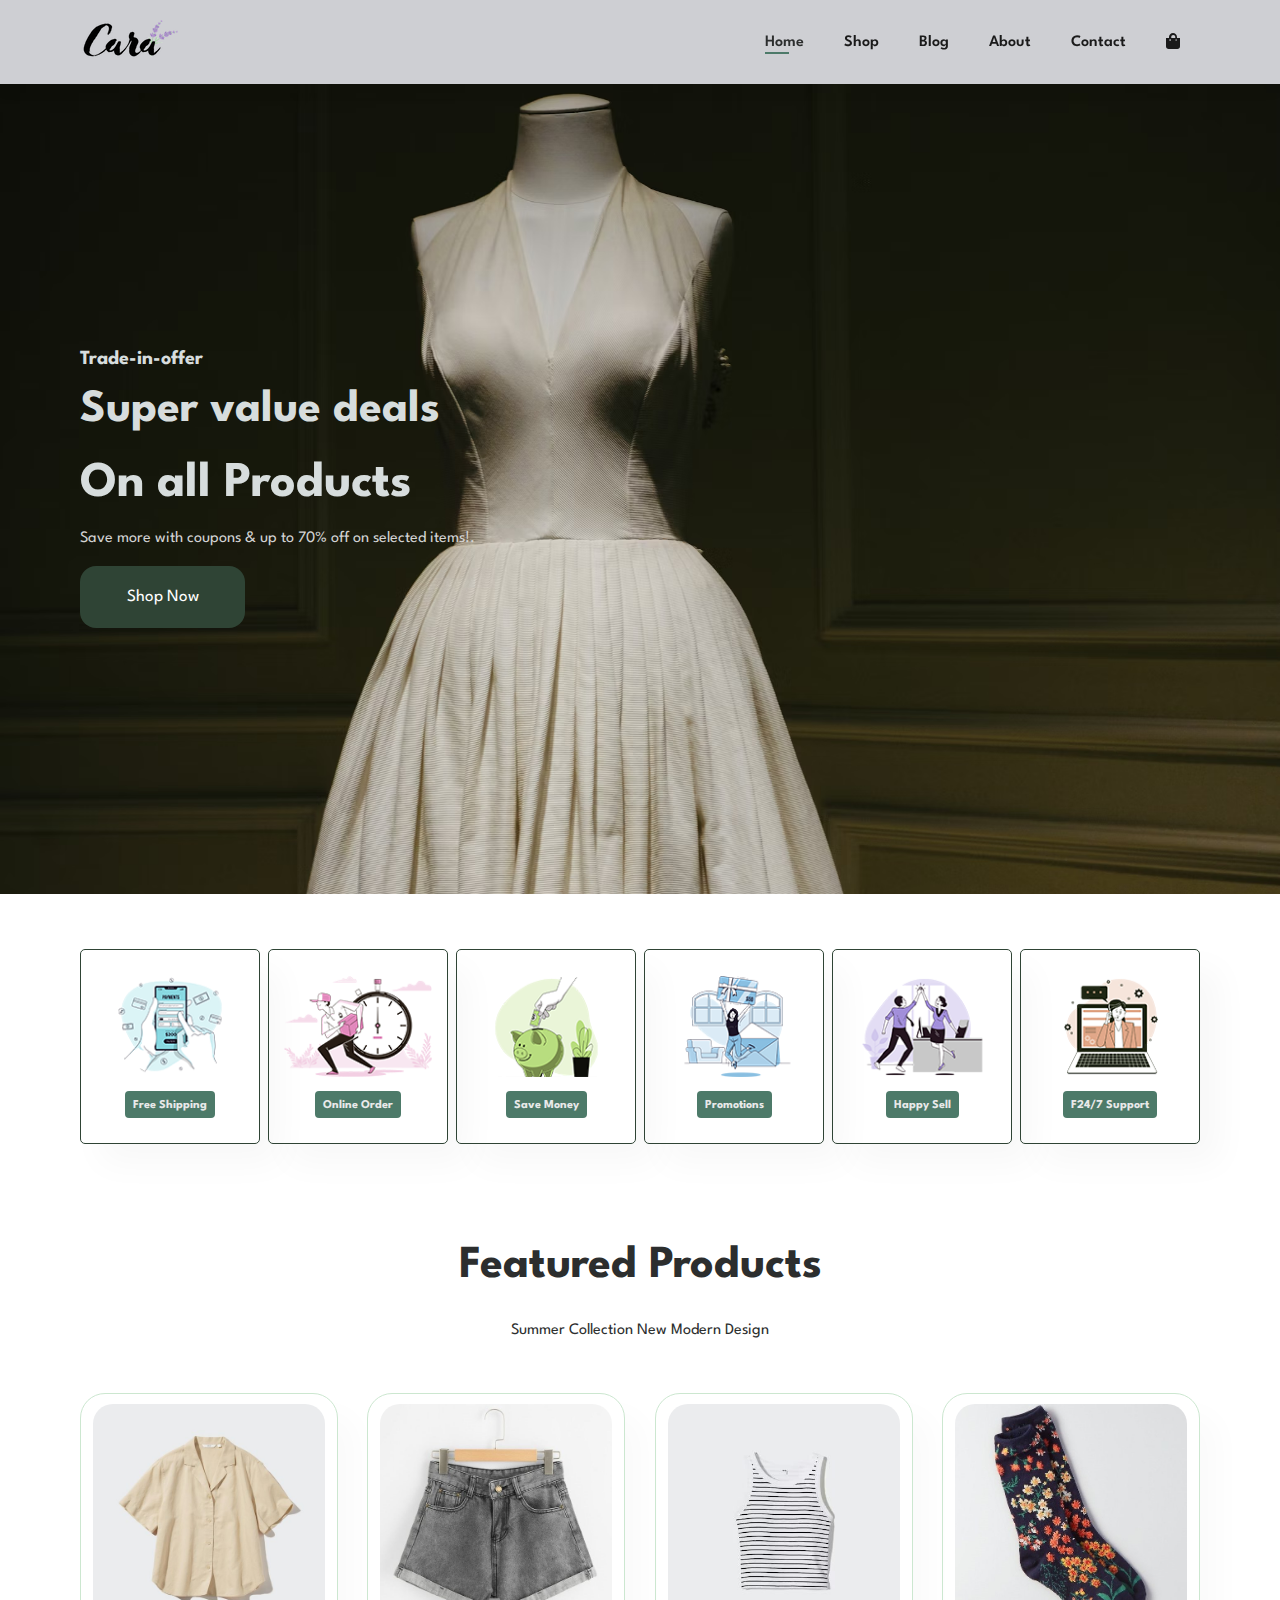
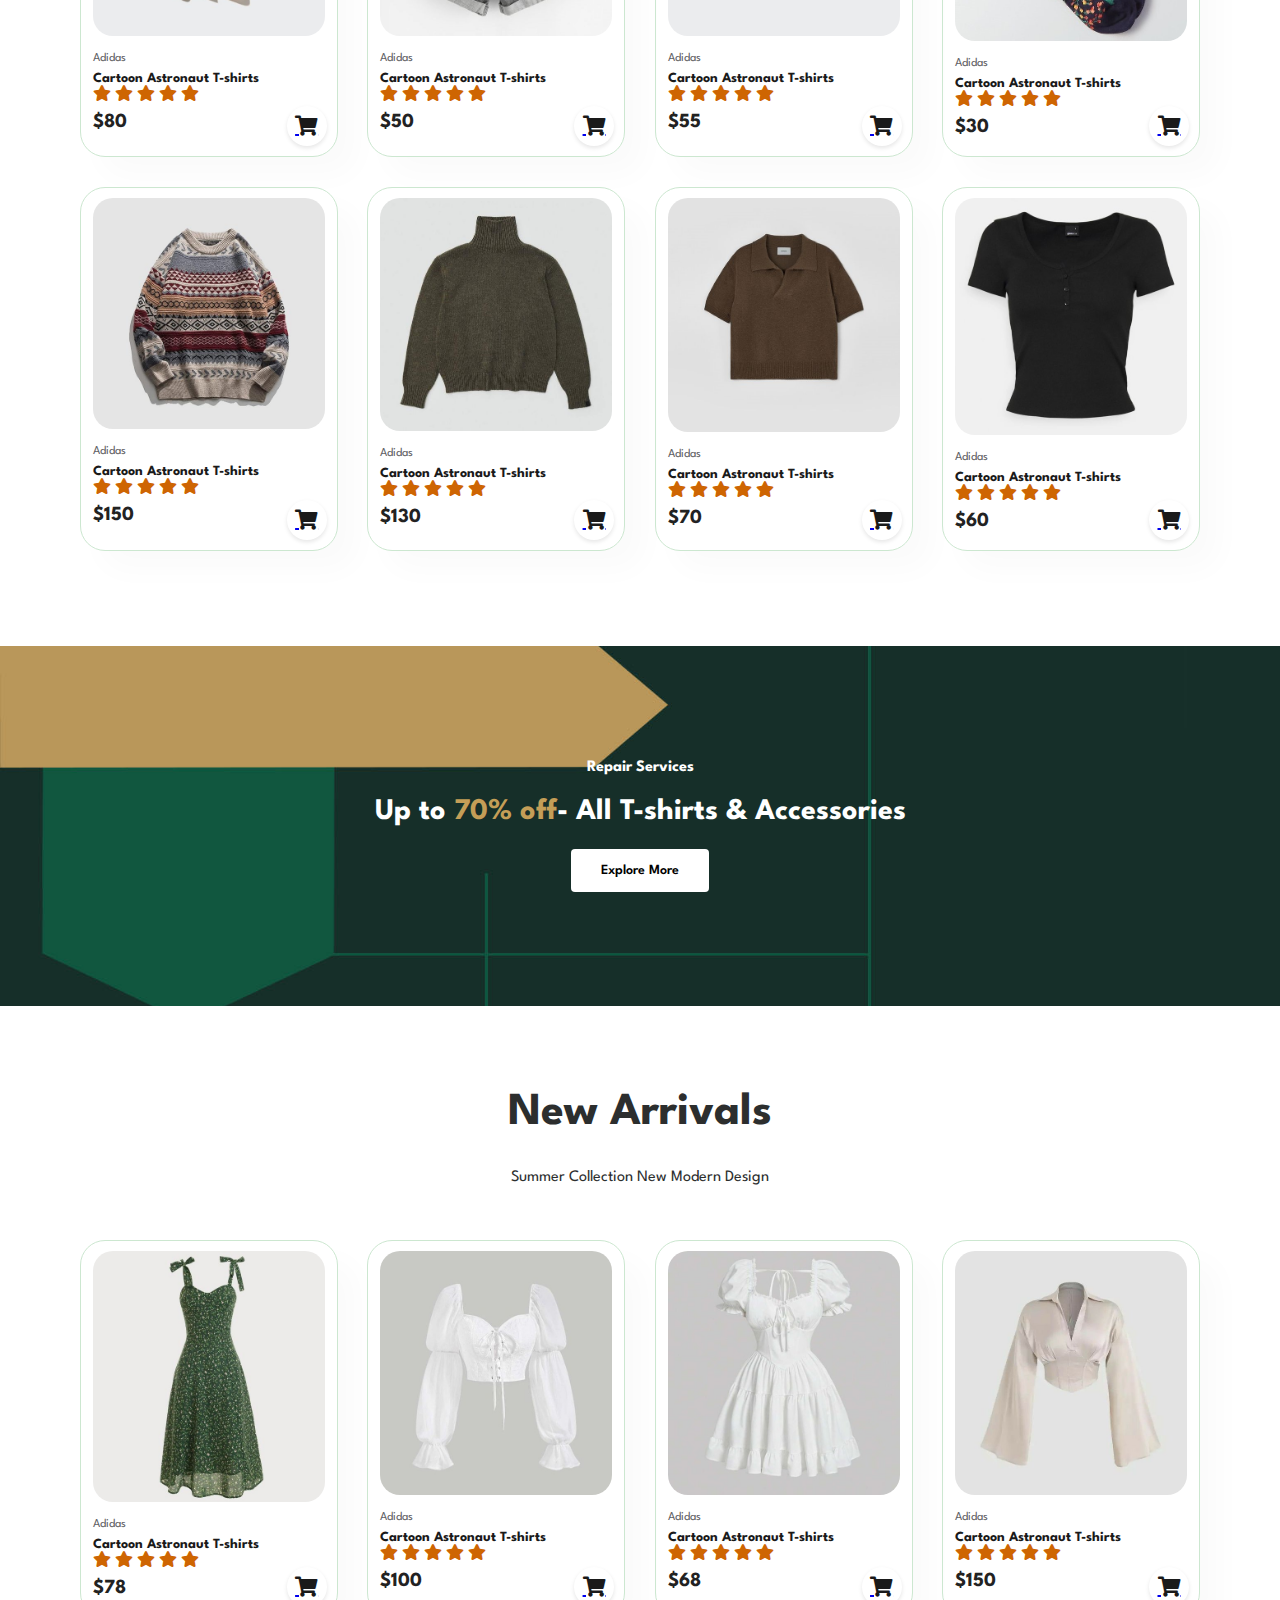
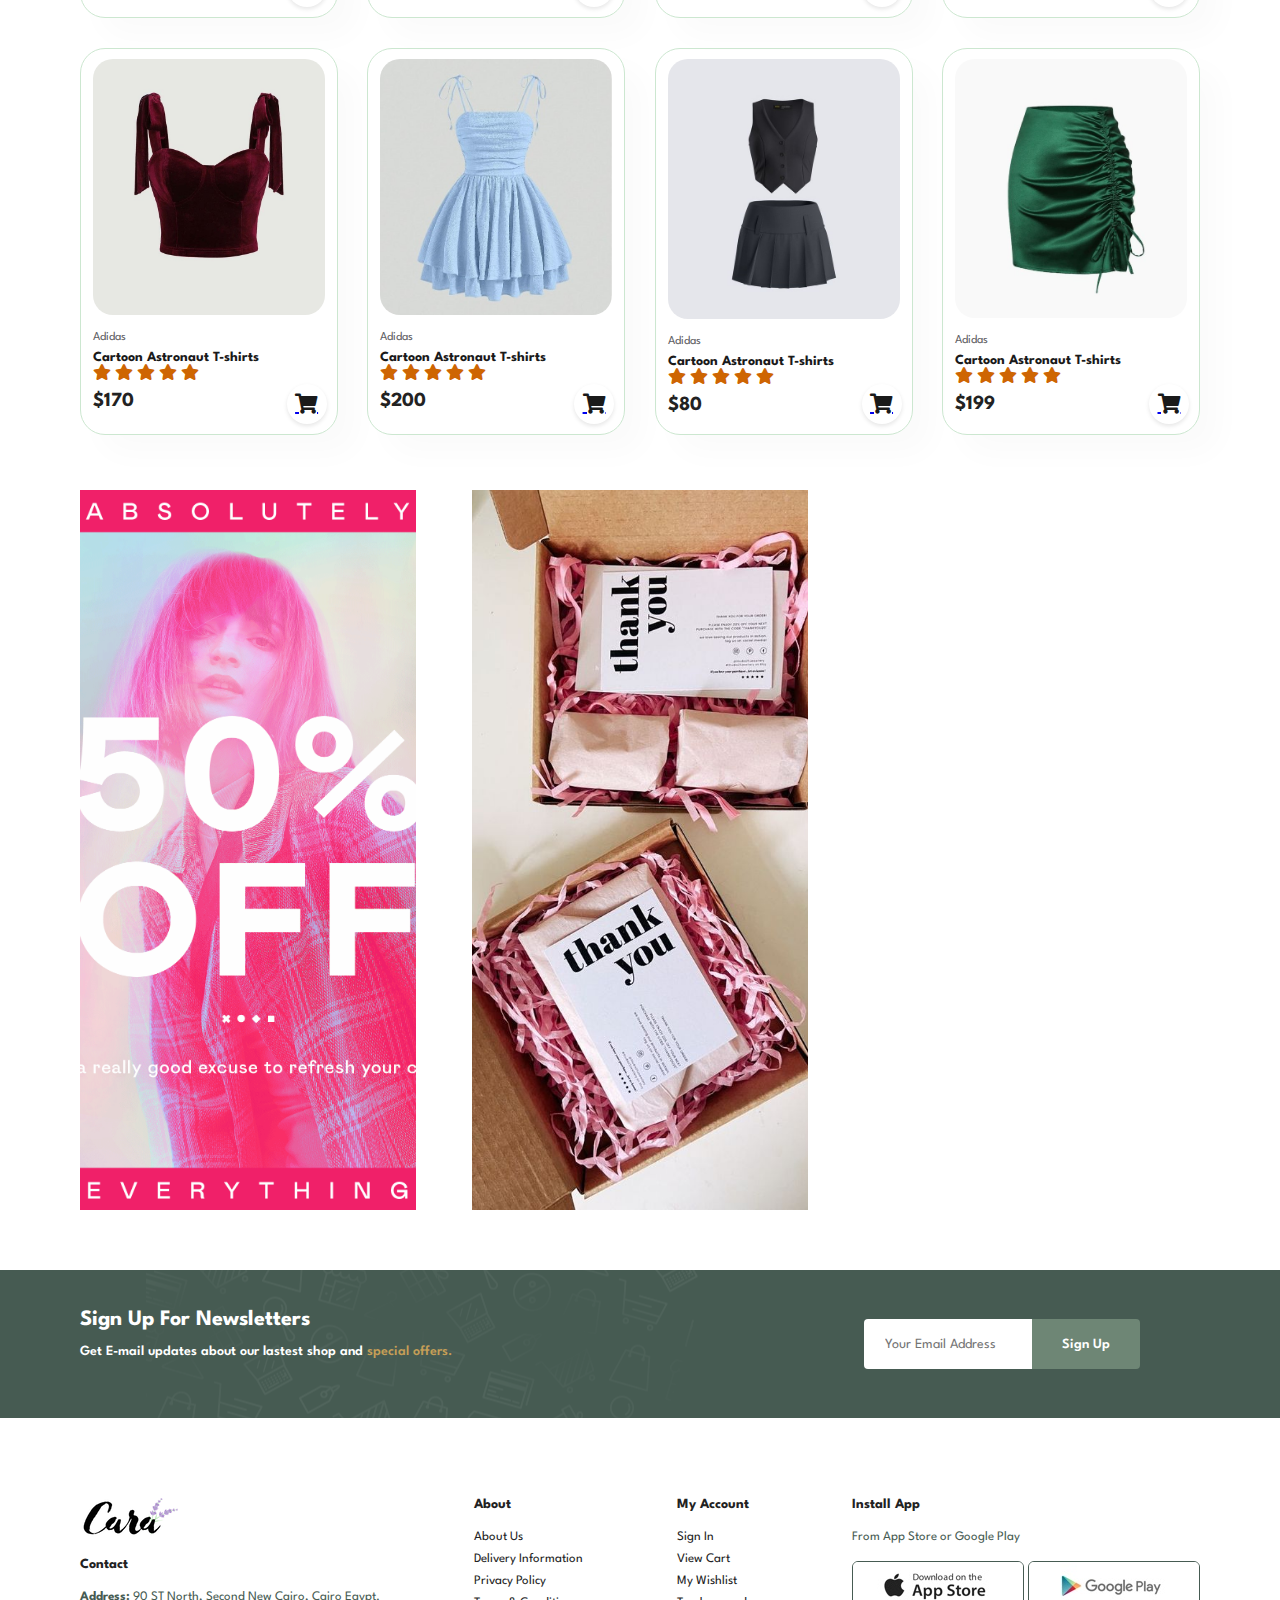
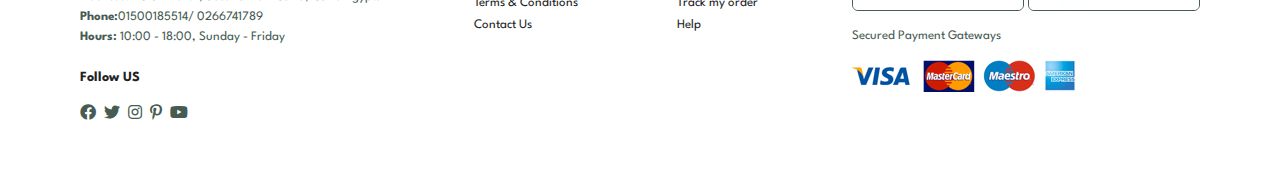
==== commit 3fc70c4a: "finishing part 1" ====
--- a/index.html
+++ b/index.html
@@ -27,7 +27,6 @@
         <li><a href="about.html">About</a></li>
         <li><a href="contact.html">Contact</a></li>
        <li id="lg-bag"><a href="cart.html"><i class="fas fa-shopping-bag"></i></a></li>
-       
        <a href="#" id="close"><i class="fa fa-window-close"></i></a>
     </ul>
 </div>
@@ -94,7 +93,7 @@
                     <i class="fas fa-star"></i>
                     <i class="fas fa-star"></i>
                  </div>
-                 <h4>$78</h4>
+                 <h4>$80</h4>
             </div>
         <a href="#"><i class="fas fa-shopping-cart cart"></i></a>
                  </div>
@@ -111,7 +110,7 @@
                             <i class="fas fa-star"></i>
                             <i class="fas fa-star"></i>
                         </div>
-                        <h4>$78</h4>
+                        <h4>$50</h4>
                     </div>
                     <a href="#"><i class="fas fa-shopping-cart cart"></i></a>
                 </div>
@@ -127,7 +126,7 @@
                             <i class="fas fa-star"></i>
                             <i class="fas fa-star"></i>
                         </div>
-                        <h4>$78</h4>
+                        <h4>$55</h4>
                     </div>
                     <a href="#"><i class="fas fa-shopping-cart cart"></i></a>
                 </div>
@@ -143,7 +142,7 @@
                             <i class="fas fa-star"></i>
                             <i class="fas fa-star"></i>
                         </div>
-                        <h4>$78</h4>
+                        <h4>$30</h4>
                     </div>
                     <a href="#"><i class="fas fa-shopping-cart cart"></i></a>
                 </div>
@@ -159,7 +158,7 @@
                             <i class="fas fa-star"></i>
                             <i class="fas fa-star"></i>
                         </div>
-                        <h4>$78</h4>
+                        <h4>$150</h4>
                     </div>
                     <a href="#"><i class="fas fa-shopping-cart cart"></i></a>
                 </div>
@@ -175,7 +174,7 @@
                             <i class="fas fa-star"></i>
                             <i class="fas fa-star"></i>
                         </div>
-                        <h4>$78</h4>
+                        <h4>$130</h4>
                     </div>
                     <a href="#"><i class="fas fa-shopping-cart cart"></i></a>
                 </div>
@@ -191,7 +190,7 @@
                             <i class="fas fa-star"></i>
                             <i class="fas fa-star"></i>
                         </div>
-                        <h4>$78</h4>
+                        <h4>$70</h4>
                     </div>
                     <a href="#"><i class="fas fa-shopping-cart cart"></i></a>
                 </div>
@@ -207,7 +206,7 @@
                             <i class="fas fa-star"></i>
                             <i class="fas fa-star"></i>
                         </div>
-                        <h4>$78</h4>
+                        <h4>$60</h4>
                     </div>
                     <a href="#"><i class="fas fa-shopping-cart cart"></i></a>
                 </div>    
@@ -355,23 +354,7 @@
                 </div>
             </div>
         </section>
-<!--
-<section id="sm-banner" class="section-p1">
-    <div class="banner-box">
-        <h4>Grazy Deals</h4>
-        <h2>Buy 1 Get 1 !</h2>
-        <span>The best casual Tops is on sale Now!</span>
-        <button class="white">Learn More</button>
-    </div>
-
-    <div class="banner-box banner-box2">
-        <h4>Spring/Summer</h4>
-        <h2>Upcoming Season</h2>
-        <span>The best casual Tops is on sale Now!</span>
-        <button class="white">Collection</button>
-    </div>
-</section>
--->
+
 <section id="banner3">
     <div class="banner-box">
     </div>
@@ -442,10 +425,8 @@
          </div>
 </footer>
 
-    <script src="script.js"></script>
+<script src="script.js"></script>
 </body>
 </html>
 
 
-<!--Shopping Cart-->
-<!--navbar-->--- a/style.css
+++ b/style.css
@@ -109,7 +109,7 @@
 
 #navbar li a:hover, 
 #navbar li a.active{
-    color: #088178;
+    color: #2c2e2e; 
 }
 
 #navbar li a.active::after,
@@ -119,7 +119,7 @@
     position: absolute;
     width: 30%;
     height: 2px;
-    background: #088178;
+    background: #4d7a69;
     bottom: -4px;
     left: 20px;
 
@@ -227,22 +227,25 @@
 }
 
 
-
-#product1 h2,p {
+#product1 h2,
+#product1 p {
     text-align: center;
     color: #2c2e2e;
 }
-
-#product1 .pro-container{
-
+#product1 h4{
+    font-size: 20px;
+    padding-top: 10px;
+}
+
+#product1 .pro-container {
     display: flex;
     justify-content: space-between;
     padding-top: 20px;
     flex-wrap: wrap;
 }
 
-
 #product1 .pro {
+    position: relative;
     width: 23%;
     min-width: 250px;
     padding: 10px 12px;
@@ -252,7 +255,6 @@
     box-shadow: 20px 20px 30px rgba(0, 0, 0, 0.02);
     margin: 15px 0;
     transition: 0.2s ease;
-    position: relative;
 }
 
 #product1 .pro:hover {
@@ -280,32 +282,33 @@
     font-size: 14px;
 }
 
-#product1 .pro .des i {
-    font-size: 12px;
-    color: rgb(243, 181, 25);
-}
-
-#product1 .pro .des h4 {
-    padding-top: 7px;
-    font-size: 15px;
-    font-weight: 700;
-    color: #496b53;
-}
-
-#product1 .pro .cart {
+#product1 .pro .star {
+    color: rgb(206, 101, 2);
+}
+
+#product1 .pro a {
+    display: flex;
+    justify-content: center;
+    align-items: center;
+    position: absolute;
+    bottom: 10px;
+    right: 10px;
+    background-color: #fff;
     width: 40px;
     height: 40px;
-    line-height: 40px;
-    border-radius: 50px;
-    background-color: #e8f6ea;
-    font-weight: 500;
-    color: #088178;
-    border: 1px solid #cce7d0;
-    position: absolute;
-    bottom: 20px;
-    right: 10px;
-}
-
+    border-radius: 50%;
+    box-shadow: 0 2px 4px rgba(0, 0, 0, 0.1);
+    transition: background-color 0.3s ease;
+}
+
+#product1 .pro a:hover {
+    background-color: #f0f0f0;
+}
+
+#product1 .pro a i {
+    color: #1a1a1a;
+    font-size: 20px;
+}
 #banner{
     display: flex;
     flex-direction: column;
@@ -320,7 +323,6 @@
 }
 
 #banner h4{
-   
    color:#fff;
    font-size: 16px;
 }
@@ -344,31 +346,6 @@
     justify-content: space-between;
     flex-wrap: wrap;
 }
-/*
-#sm-banner .banner-box{
-    display: flex;
-    flex-direction: column;
-    justify-content: center;
-    align-items: flex-start;
-    min-width: 580px;
-    height: 40vh;
-    background-size: cover;
-    background-position: center;
-    padding: 30px;
-}
-
-#sm-banner .banner-box2{
-    display: flex;
-    flex-direction: column;
-    justify-content: center;
-    align-items: flex-start;
-    background-image: url("./img/6644dc79c528f8f751ed3022af76ab65.jpg");
-    min-width: 800px;
-    height: 40vh;
-    background-size: cover;
-    background-position: center;
-    padding: 30px;
-}*/
 
 #sm-banner h4{
     font-size: 20px;
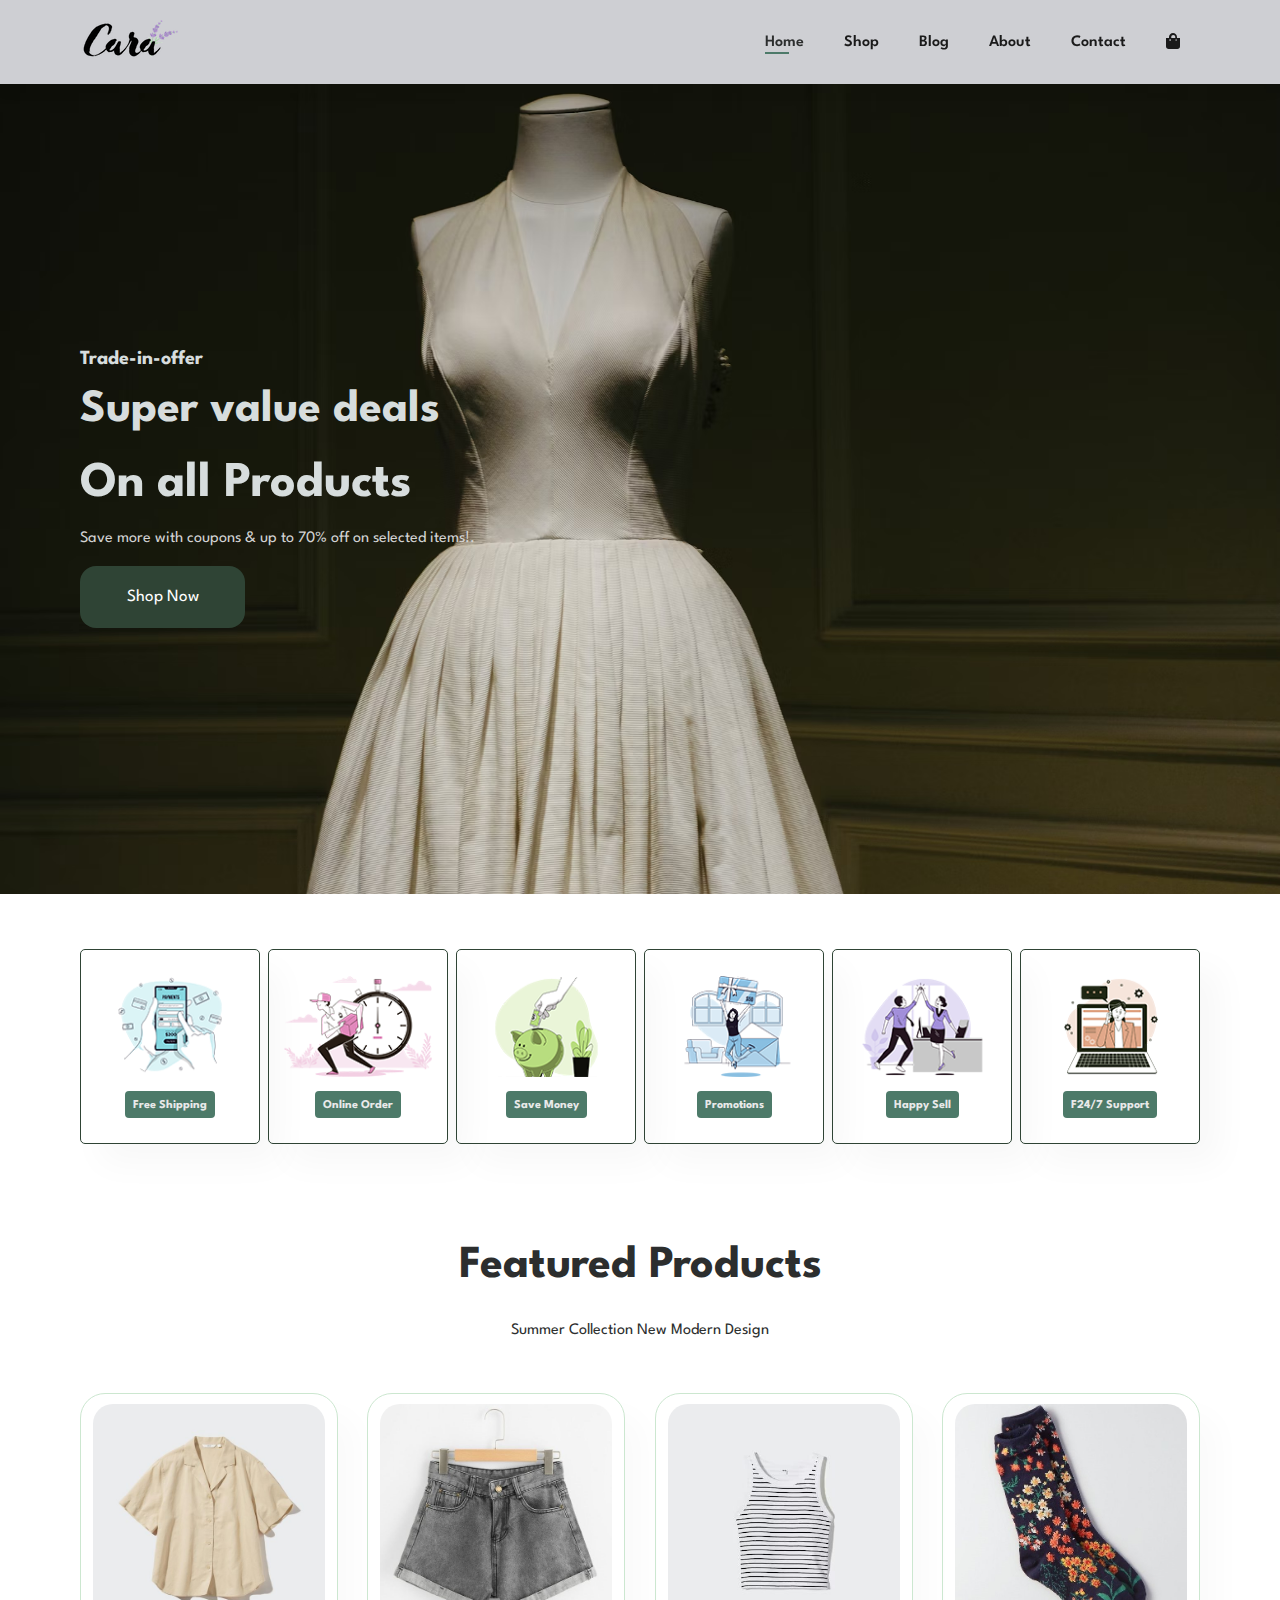
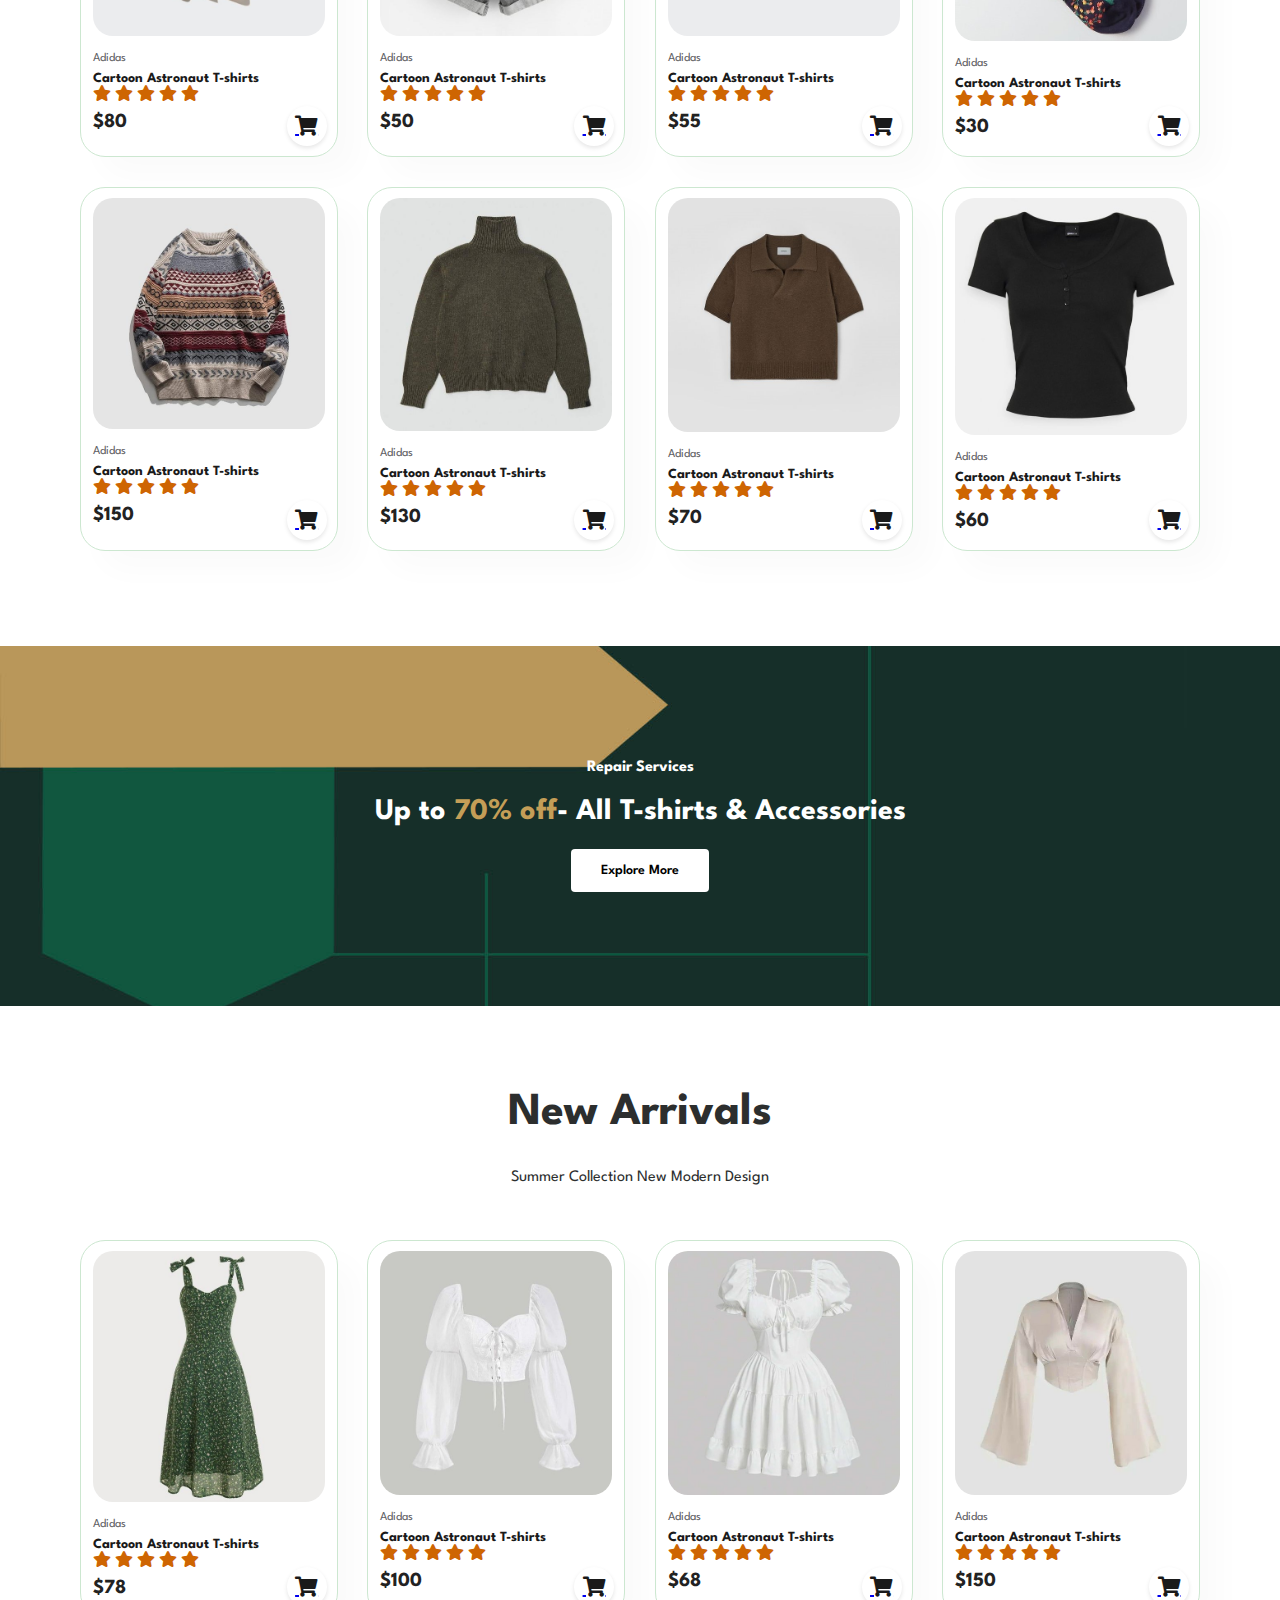
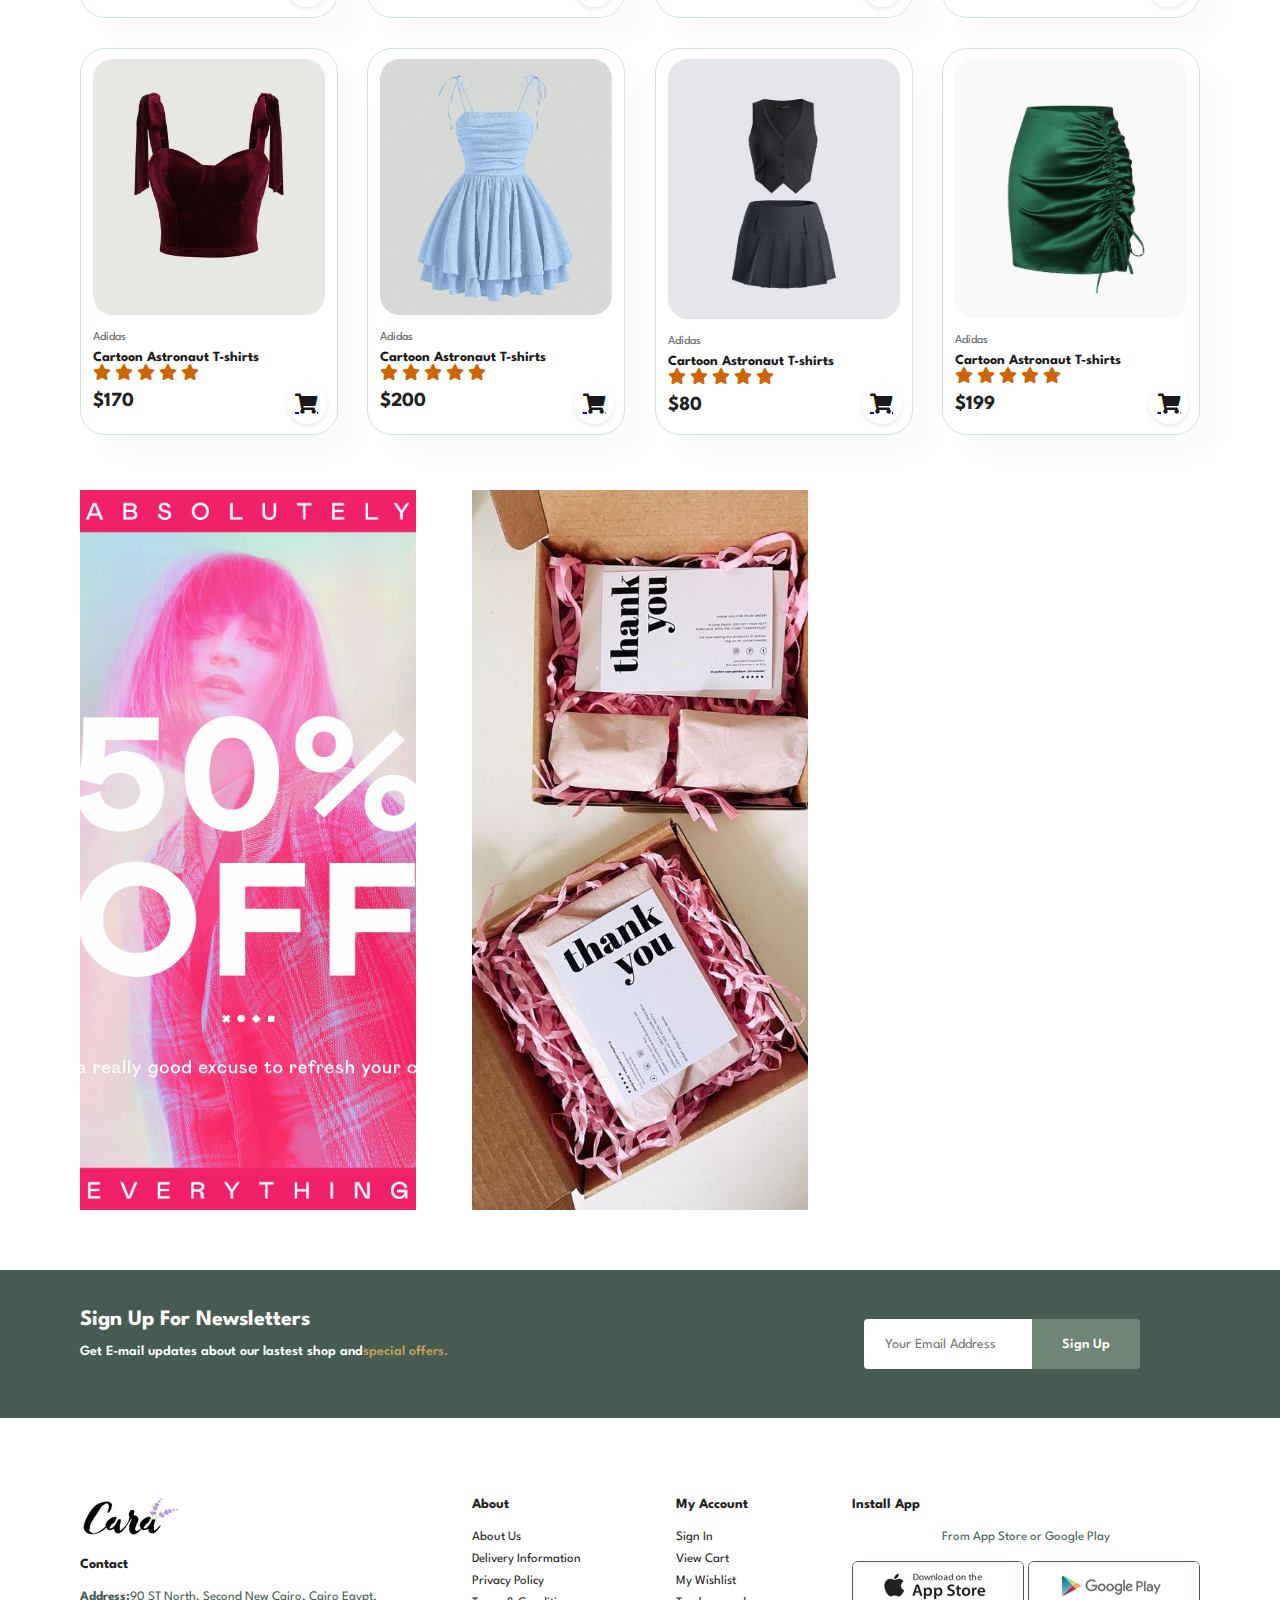
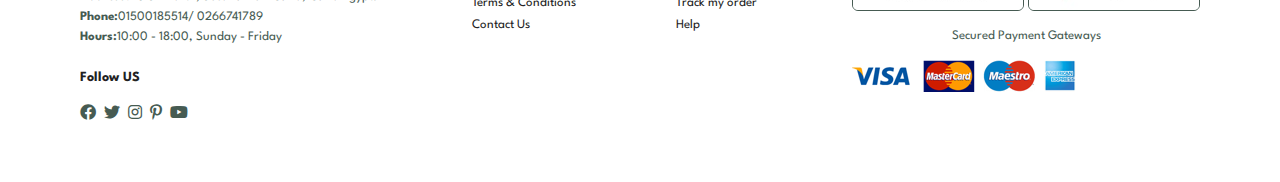
==== commit a0b5801b: "# Final Edit" ====
--- a/index.html
+++ b/index.html
@@ -224,7 +224,7 @@
             <p>Summer Collection New Modern Design</p>
             <div class="pro-container">
                 <div class="pro">
-                    <img src="./img/7aa88806f69ff4375b3be980538b619c.jpg" alt="">
+                    <img src="./img/items/item9.jpg" alt="">
                     <div class="des">
                         <span>Adidas</span>
                         <h5>Cartoon Astronaut T-shirts</h5>
@@ -241,7 +241,7 @@
                 </div>
         
                 <div class="pro">
-                    <img src="./img/acdd862392ec1904c2ca109453ead1e5.jpg" alt="">
+                    <img src="./img/items/item10.jpg" alt="">
                     <div class="des">
                         <span>Adidas</span>
                         <h5>Cartoon Astronaut T-shirts</h5>
@@ -257,7 +257,7 @@
                     <a href="#"><i class="fas fa-shopping-cart cart"></i></a>
                 </div>
                 <div class="pro">
-                    <img src="./img/02703a009fad8d5cbe7daf343c4ac89c.jpg" alt="">
+                    <img src="./img/items/item11.jpg" alt="">
                     <div class="des">
                         <span>Adidas</span>
                         <h5>Cartoon Astronaut T-shirts</h5>
@@ -273,7 +273,7 @@
                     <a href="#"><i class="fas fa-shopping-cart cart"></i></a>
                 </div>
                 <div class="pro">
-                    <img src="./img/84a60b3e79803b4e035923d0c0f130ea.jpg" alt="">
+                    <img src="./img/items/item12.jpg" alt="">
                     <div class="des">
                         <span>Adidas</span>
                         <h5>Cartoon Astronaut T-shirts</h5>
@@ -289,7 +289,7 @@
                     <a href="#"><i class="fas fa-shopping-cart cart"></i></a>
                 </div>
                 <div class="pro">
-                    <img src="./img/428a8f4a560a895f8da72e83f92c215b.jpg" alt="">
+                    <img src="./img/items/item13.jpg" alt="">
                     <div class="des">
                         <span>Adidas</span>
                         <h5>Cartoon Astronaut T-shirts</h5>
@@ -305,7 +305,7 @@
                     <a href="#"><i class="fas fa-shopping-cart cart"></i></a>
                 </div>
                 <div class="pro">
-                    <img src="./img/486420057e4b7887140998187a0edebe.jpg" alt="">
+                    <img src="./img/items/item14.jpg" alt="">
                     <div class="des">
                         <span>Adidas</span>
                         <h5>Cartoon Astronaut T-shirts</h5>
@@ -321,7 +321,7 @@
                     <a href="#"><i class="fas fa-shopping-cart cart"></i></a>
                 </div>
                 <div class="pro">
-                    <img src="./img/cbce1d0738115d523392efc239d8e65e.jpg" alt="">
+                    <img src="./img/items/item15.jpg" alt="">
                     <div class="des">
                         <span>Adidas</span>
                         <h5>Cartoon Astronaut T-shirts</h5>
@@ -337,7 +337,7 @@
                     <a href="#"><i class="fas fa-shopping-cart cart"></i></a>
                 </div>
                 <div class="pro">
-                    <img src="./img/bcdbf92e88025f1fe2578c026f822774.jpg" alt="">
+                    <img src="./img/items/item16.jpg" alt="">
                     <div class="des">
                         <span>Adidas</span>
                         <h5>Cartoon Astronaut T-shirts</h5>
--- a/style.css
+++ b/style.css
@@ -136,7 +136,7 @@
 
 /*Home Page*/
 #hero{
-    background-image: url("img/photo-1551084804-4b60b3c10f9e.avif");
+    background-image: url("img/header.avif");
     height: 90vh;
     width: 100%;
 
@@ -382,7 +382,7 @@
     flex-direction: column;
     justify-content: center;
     align-items: flex-start;
-    background-image: url("./img/3a3003881b4bd55c3d08da8395ce48a7.gif");
+    background-image: url("./img/banner/banner 1.gif");
     min-width: 30%;
     height: 80vh;
     background-size: cover;
@@ -392,11 +392,11 @@
 }
 
 #banner3 .banner-box2{
-        background-image: url("./img/76dfac47abb04173c63732528e0318c8.jpg");
+        background-image: url("./img/banner/banner2.jpg");
         }
 
 #banner3 .banner-box3{
-    background-image: url("./img/013c2ee7c7065abea963acfbf2ec7101.gif");
+    background-image: url("./img/banner3.gif");
 }
 
 #banner3 .banner-box h2{
@@ -526,6 +526,250 @@
 
 }
 
+/*Contact Page*/
+
+#contact-details{
+    display: flex;
+    align-items: center;
+    justify-content: space-between;
+}
+
+#contact-details .details{
+    width: 40%;
+}
+
+#contact-details .details span,
+#form-details form span{
+    font-size: 12px;
+}
+
+#contact-details .details h2,
+#form-details form h2{
+    font-size: 36px;
+    line-height: 35px;
+    padding: 30px 0;
+    color:#000;
+}
+
+#contact-details .details h3 {
+    font-size: 16px;
+    padding-bottom: 15px;
+}
+
+#contact-details .details li {
+    list-style: none;
+    display: flex;
+    padding: 10px 0;
+}
+#contact-details .details li i {
+    font-size: 14px;
+    padding-right: 22px;
+}
+
+#contact-details .details li p{
+    margin: 0;
+    font-size: 14px;
+}
+
+#contact-details  .map{
+    width: 55%;
+    height: 400px;
+}
+
+#contact-details  .map iframe{
+    width: 100%;
+    height: 100%;
+}
+
+#form-details{
+    display: flex;
+    justify-content: space-between;
+     margin: 30px;
+    padding: 150px;
+    border: 1px solid #e1e1e1;
+    
+}
+
+#form-details form{
+    width: 50%;
+    display: flex;
+    flex-direction: column;
+    align-items: flex-start;
+    margin-left: 70px;
+    
+}
+
+
+#form-details form input,
+#form-details form textarea{
+    width: 100%;
+    padding: 12px 15px;
+    outline: none;
+    margin-bottom: 20px;
+    border: 1px solid #e1e1e1;
+}
+
+
+#form-details form button{
+    background-color:#2f4435;
+    color: #fff;
+    margin-top: 30px;
+}
+
+#form-details .people {
+    display: flex;
+    flex-wrap: wrap;
+    gap: 20px;
+    justify-content: center;
+    flex-direction: column;
+    padding-right:  90px;
+}
+
+#form-details .person {
+    display: flex;
+    flex-direction: column;
+    align-items: center;
+    text-align: center;
+    width: 100px;
+    text-align: center;
+    justify-content: center;
+}
+
+#form-details .person img {
+    width: 100px;
+    height: 90px;
+    object-fit:contain;
+    border-radius: 50%;
+    margin-bottom: 10px;
+}
+
+#form-details .person p {
+    margin: 0;
+    font-size: 14px;
+    line-height: 1.5;
+    text-align: left;
+}
+
+#form-details .person p span {
+    display: block;
+    font-size: 16px;
+    font-weight: 600;
+    color: #000;
+    margin-bottom: 5px;
+    margin-right: 40px;
+    padding-right: 40px;
+}
+
+/* Cart Page */
+
+#cart{
+    overflow-x: auto;
+}
+
+#cart table{
+    width: 100%;
+    border-collapse: collapse;
+    table-layout: fixed;
+    white-space: nowrap;
+}
+
+#cart table img{
+     width: 70px;
+}
+
+#cart table td:nth-child(1){
+      width: 100px;
+      text-align: center;
+}
+
+#cart table td:nth-child(2){
+     width: 150px;
+     text-align: center;
+}
+
+#cart table td:nth-child(3){
+      width: 150px;
+      text-align: center;
+}
+
+#cart table td:nth-child(4),
+#cart table td:nth-child(5),
+#cart table td:nth-child(6){
+    width: 250px;
+    text-align: center;
+}
+#cart table td:nth-child(5) input{
+    width: 70px;
+    padding: 10px 5px 10px 15px;
+}
+
+#cart table thead{
+    border: 1px solid #e2e9e1;
+    border-left: none;
+    border-right: none;
+}
+
+#cart table thead td{
+    font-weight: 700;
+    text-transform: uppercase;
+    font-size: 13px;
+    padding: 18px 0;
+}
+
+#cart table tbody td {
+    font-size: 13px;
+}
+
+#cart-add{
+    display: flex;
+    flex-wrap: wrap;
+    justify-content: space-between;
+}
+
+#coupon{
+    width: 50%;
+    margin-bottom: 30px;
+}
+
+#coupon h3,
+#subtotal h3{
+    padding-bottom: 15px;
+}
+
+#coupon input{
+    padding: 10px 20px;
+    outline: none;
+    width: 40%;
+    margin-right: 10px;
+    border: 1px solid #e2e9e1;
+}
+
+#coupon button,
+#subtotal button{
+    background-color: #465b52;
+    color: #fff;
+    padding: 12px 20px;
+}
+
+#subtotal{
+    width: 50%;
+    margin-bottom: 30px;
+    border: 1px solid #e2e9e1;
+    padding: 30px;
+}
+
+#subtotal table{
+    border-collapse: collapse;
+    width: 100%;
+    margin-bottom: 20px;
+}
+
+#subtotal table td{
+    width: 30%;
+    border: 1px solid #e2e9e1;
+    padding: 10px;
+    font-size: 13px;
+}
 
 /*Media Query*/
 
@@ -618,7 +862,256 @@
         width: 70%;
     }
 
-}
+    /*Contact Us Page*/
+    #form-details{
+        padding: 40px;
+    }
+
+    #contact-details .details h2,
+    #form-details form h2 {
+        font-size: 20px;
+        line-height: 35px;
+        padding: 30px 0;
+        color: #000;
+   }
+
+    #form-details form{
+        width:50%;
+    }
+}
+    /*Shop Page*/
+
+  #page-header {
+      background-image: url('img/about-header.jpg');
+      width: 100%;
+      height: 40vh;
+      background-size: cover;
+      display: flex;
+      justify-content: center;
+      flex-direction: column;
+      padding: 14px;
+  }
+  
+  #page-header h2,p{
+    color: #465b52;
+    display: flex;
+    justify-content: center;
+  }
+
+  #pagination{
+    text-align: center;
+  }
+
+  #pagination a{
+    text-decoration: none;
+    background-color:#465b52;
+    padding: 15px 20px;
+    border-radius: 4px;
+    color:#fff;
+    font-weight: 600;
+  }
+
+  #pagination a i{
+    font-size: 16px;
+    font-weight: 600;
+  }
+
+  /*Single Products*/
+
+  #prodetails{
+    display: flex;
+    margin-right: 20px;
+  }
+
+
+  #prodetails .single-pro-image{
+    width: 40%;
+    margin-right: 50px;
+
+  }
+
+  .small-img-group{
+    display: flex;
+    justify-content: space-between;
+  }
+
+  .small-img-col{
+     justify-content: space-between;
+     padding: 0 2px;
+     cursor: pointer;
+  }
+
+ #prodetails .single-pro-details{
+    width:50%;
+    padding-top: 30px;
+   
+ }
+ #prodetails .single-pro-details h6{
+    font-size: 30px;
+    color:#4d7a69;
+ }
+ #prodetails .single-pro-details h4{
+    padding: 40px 0 20px 0;
+ }
+
+  #prodetails .single-pro-details h2{
+    font-size: 20px;
+    color: #000;
+  }
+
+  #prodetails .single-pro-details select{
+    display: block;
+    padding: 5px 10px;
+    margin-bottom: 10px;
+  }
+  #prodetails .single-pro-details input{
+    width: 50px;
+    height: 47px;
+    padding-left: 10px;
+    font-size: 16px;
+    margin-right: 10px;
+  }
+ #prodetails .single-pro-details input:focus{
+    outline: none;
+ }
+
+ #prodetails .single-pro-details button{
+    background: #4d7a69;
+    color: #fff;
+ }
+#prodetails .single-pro-details span{
+    line-height: 25px;
+    text-align: justify;
+}
+
+
+/*Blog Page*/
+#page-header.blog-header {
+    background-image: url("./img/blog/pexels-photo-1884583\(1\).jpg");
+    justify-content: center;
+    display: flex;
+   
+}
+
+#blog{
+    padding: 150px 150px  0 150px;
+}
+
+#blog .blog-box{
+    display: flex;
+    align-items: center;
+    width: 100%;
+    position: relative;
+    padding-bottom: 90px;
+}
+
+#blog .blog-img{
+    width: 35%;
+    margin-right: 40px;
+}
+
+#blog img{
+    width: 100%;
+    height: 400px;
+    object-fit: cover;
+}
+
+#blog .blog-details{
+    width: 50%;
+}
+
+#blog .blog-details a{
+    font-size: 13px;
+    text-decoration: none;
+    color: #000;
+    font-weight: 700;
+    position: relative;
+    transition: 0.3s;
+}
+
+#blog .blog-details a::after{
+    content: "";
+    width: 50%;
+    height: 1px;
+    background-color: #000;
+    position: absolute;
+    top: 4px;
+    right: -90px;
+}
+
+#blog .blog-details a:hover{
+    color: #465b52;
+}
+
+#blog .blog-details a:hover::after{
+    background-color: #594d7a;
+}
+
+#blog .blog-box h1{
+    position: absolute;
+    top: -50px;
+    left: 0;
+    font-size: 40px;
+    font-weight: 500;
+    color:#465b52;
+    z-index: -11;
+    
+}
+
+
+/*About Page*/
+
+#page-header.about-header {
+    background-image: url('img/about-header.jpg');
+}
+#about-head {
+    display: flex;
+    align-items: center;
+}
+#about-head h2{
+    color:#465b52;
+}
+#about-head p{
+    color:#000;
+    font-weight: 400;
+    justify-content: center;
+}
+
+#about-head video {
+    width: 800px;
+    height: 600px;
+    margin-right: 20px;
+ 
+}
+
+#about-head div {
+    flex: 1;
+}
+
+#about-head marquee{
+    color:#2f4435;
+    justify-content: flex-end;
+}
+
+#about-app{
+    text-align: center;
+}
+
+
+#about-app .video{
+    width: 70%;
+    height: 90%;
+    margin: 30px auto 0 auto;
+
+}
+
+#about-app .video video{
+    width: 90%;
+    height: 100%;
+    border-radius: 20px;
+}
+
+
 
 /*For Mobiles Screens*/
 
@@ -643,6 +1136,11 @@
         background-position: 55%;
     }
 
+    #hero p {
+        text-shadow: -0.125px -0.125px 0 black;
+        color: green;
+    }
+
     #feature{
         justify-content:space-between ;
     }
@@ -669,4 +1167,107 @@
     #newsletter .form {
         width: 90%;
     }
-}
+    /*Single Products*/
+
+    #prodetails{
+        display: flex;
+        flex-direction: column;
+    }
+
+    #prodetails .single-pro-image{
+        width: 100%;
+        margin-right: 0px;
+    }
+
+     #prodetails .single-pro-details{
+        width: 100%;
+    }
+    /*Blog Page*/
+    #blog{
+     padding: 100px 20px 0 20px;
+    }
+
+    #blog .blog-box{
+        display: flex;
+        flex-direction: column;
+        align-items: flex-start;
+
+    }
+
+    #blog .blog-img{
+        width: 100%;
+        margin-right: 0px;
+        margin-bottom: 30px;
+    }
+
+    /*About Page*/
+
+    #about-head {
+        flex-direction: column-reverse;
+           
+    }
+    
+    #about-head video {
+        width: 100%;
+        margin-right: 0;
+        margin-bottom: 20px;
+        
+    }
+    
+    #about-head div {
+        padding-left: 0;
+           
+    }
+
+    /*Contact Page*/
+
+    #contact-details {
+       flex-direction: column;
+    }
+
+    #contact-details .details{
+       width:100%;
+     }
+
+    #contact-details .map{
+       width: 100%;
+
+    }
+    #form-details{
+        
+        padding: 30px 10px;
+        margin:10px;
+        flex-wrap: wrap;
+      
+    }
+    #form-details form input,
+     #form-details form textarea {
+            width: 70%;
+            padding: 12px 15px;
+            outline: none;
+            margin-bottom: 20px;
+            border: 1px solid #e1e1e1;
+    }
+
+    #form-details form{
+        width:100%;
+        margin-bottom: 30px;
+    }
+
+   /*Cart Page*/
+
+   #cart-add{
+        flex-direction: column;
+   }
+   
+   #coupon{
+    width: 100%;
+   }
+
+   #subtotal{
+    width: 100%;
+    padding: 20px;
+   }
+
+}
+
